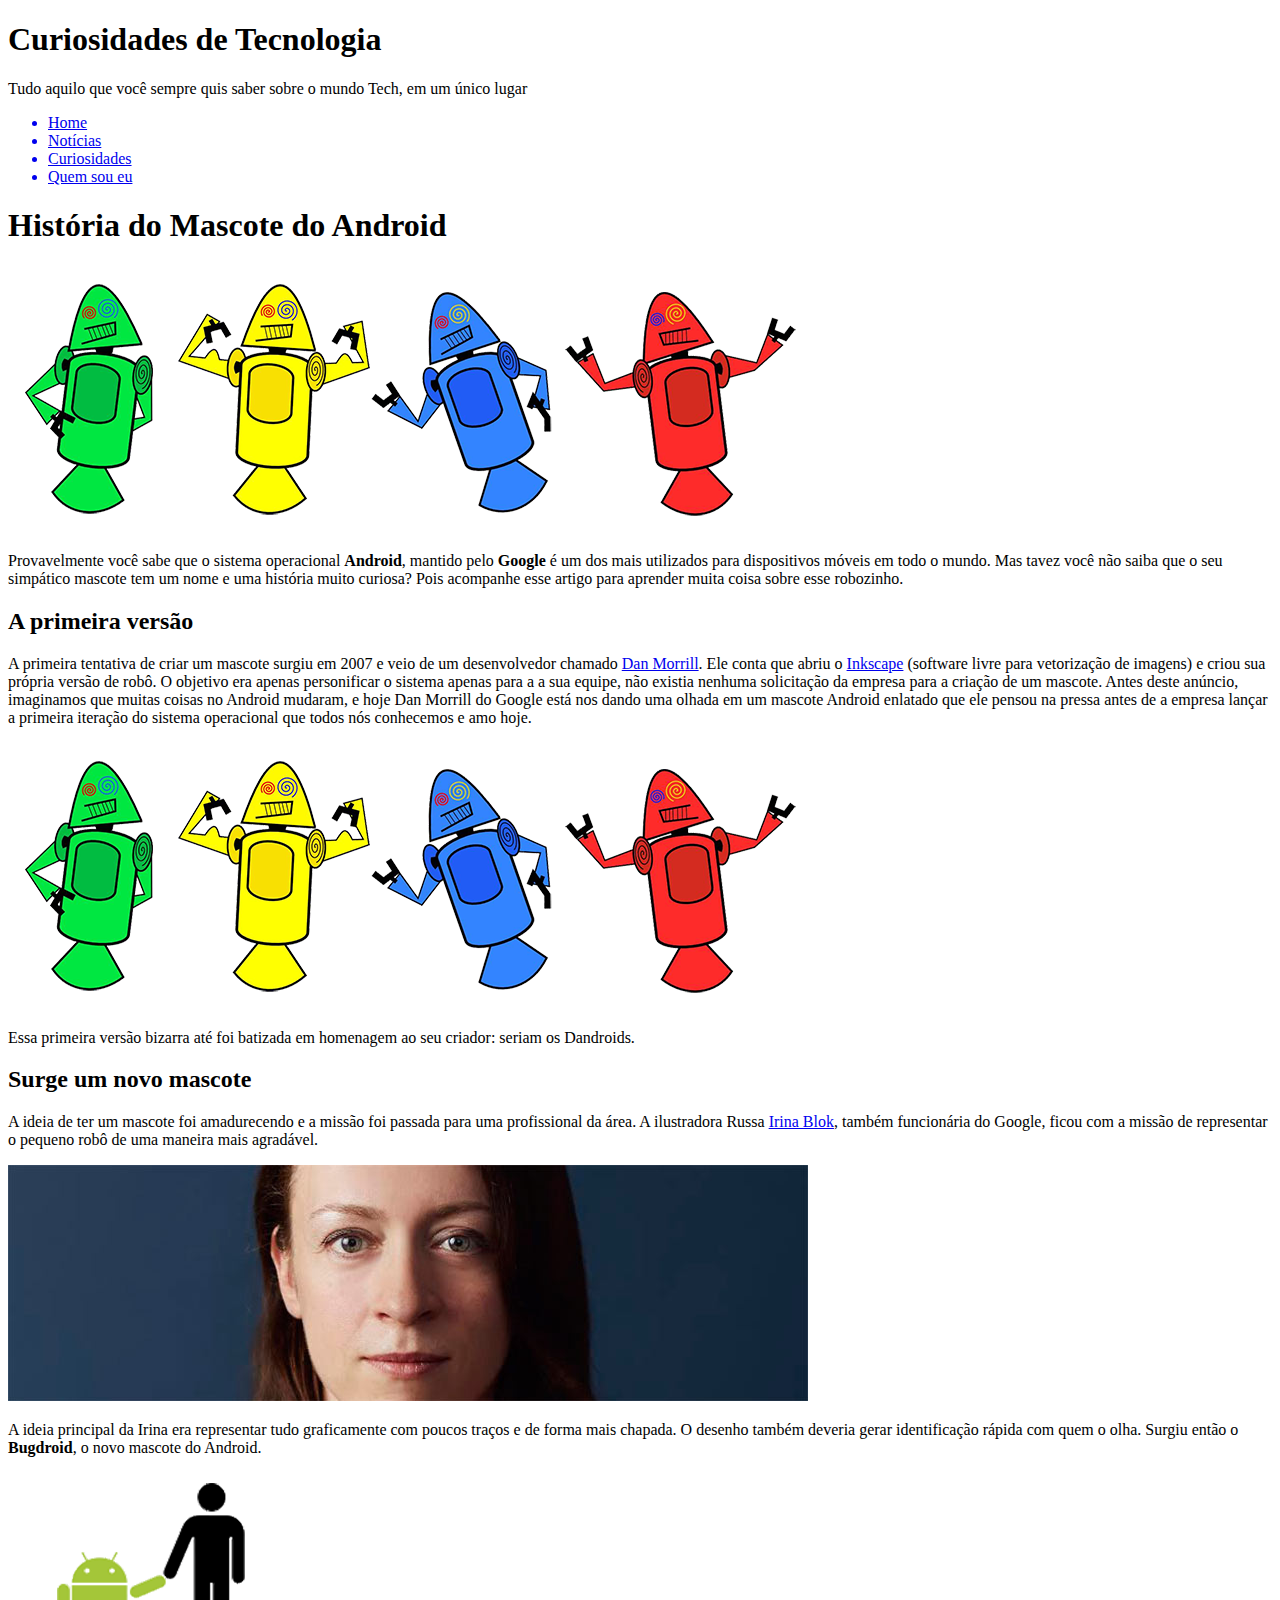
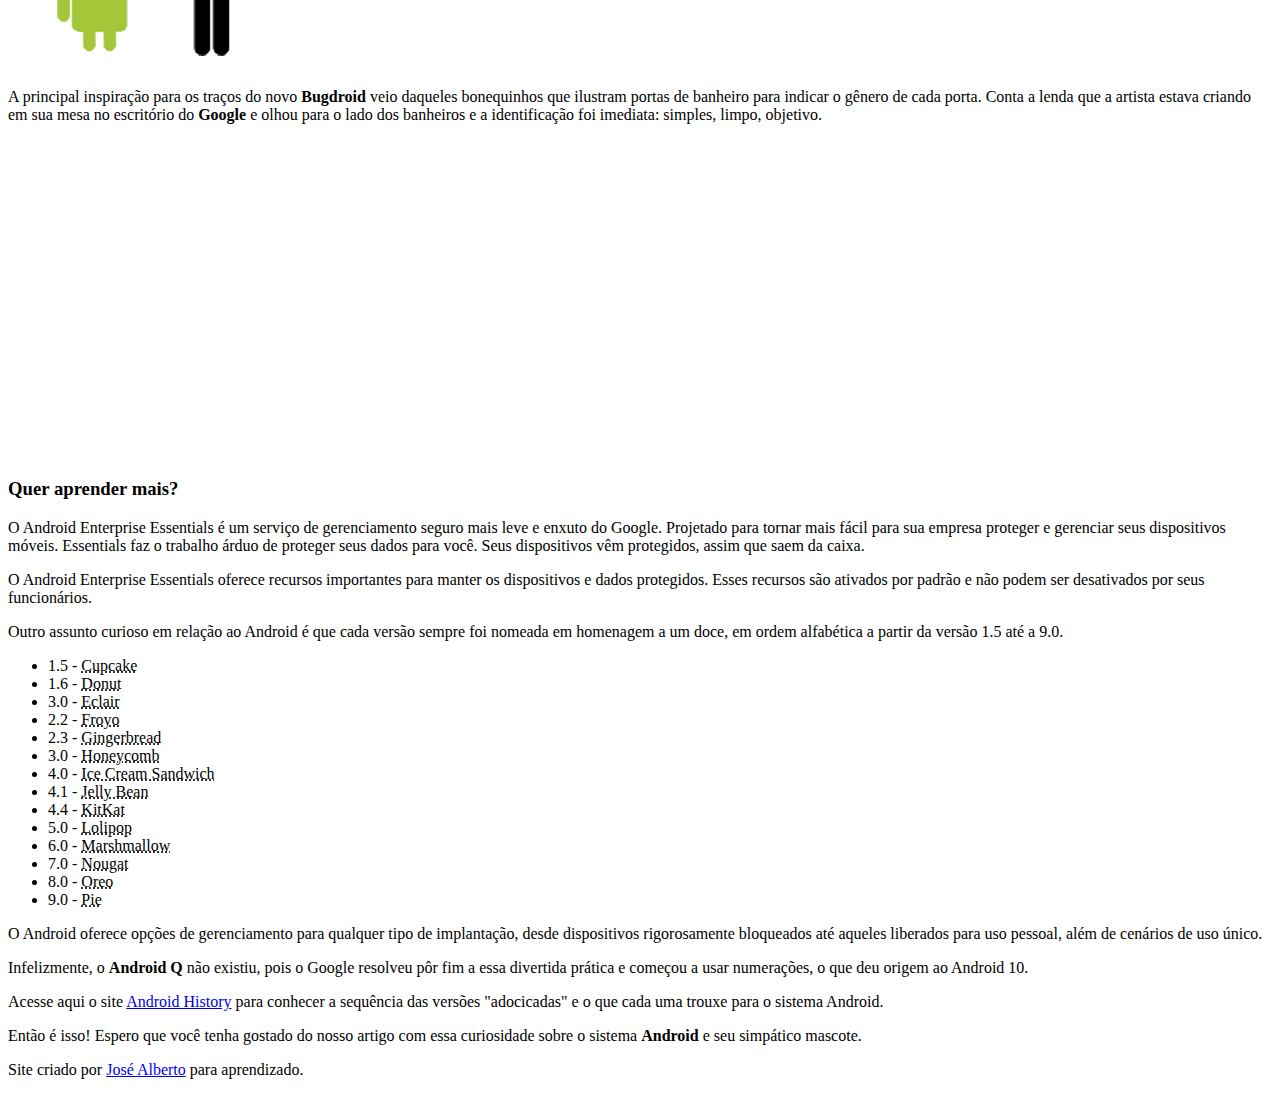
==== index.html @ 92732ebf "Merge branch 'conteudo' into main" ====
<!DOCTYPE html>
<html lang="pt-br">
<head>
    <meta charset="UTF-8">
    <meta http-equiv="X-UA-Compatible" content="IE=edge">
    <meta name="viewport" content="width=device-width, initial-scale=1.0">
    <link rel="shortcut icon" href="imagens/favicon.ico" type="image/x-icon">
    <link rel="stylesheet" href="Stylesheets/style.css">
    <title>Como surgiu o mascote do android?</title>
</head>
<body>
    <header>
        <h1>Curiosidades de Tecnologia</h1>
        <p>Tudo aquilo que você sempre quis saber sobre o mundo Tech, em um único lugar</p>
    </header>
    <nav>
        <ul class="nav-menu">
            <a href="#"><li>Home</li></a>
            <a href="#"><li>Notícias</li></a>
            <a href="#"><li>Curiosidades</li></a>
            <a href="#"><li>Quem sou eu</li></a>
        </ul>
    </nav>
    <main>
        <article>
            <section id="introducao">   
                <h1>História do Mascote do Android</h1>
                
                <picture>
                    <source media="(max-width: 670px)" srcset="imagens/dan-droids-pq.png" type="image/png">
                    <img src="imagens/dan-droids.png" alt="Primeiro mascote do Android">
                </picture>

                <p>Provavelmente você sabe que o sistema operacional <strong>Android</strong>, mantido pelo <strong>Google</strong> é um dos mais utilizados para dispositivos móveis em todo o mundo. Mas tavez você não saiba que o seu simpático mascote tem um nome e uma história muito curiosa? Pois acompanhe esse artigo para aprender muita coisa sobre esse robozinho.</p>
            </section>
            <section id="conteudo">
                </a>
                <h2>A primeira versão</h2>
                <p>A primeira tentativa de criar um mascote surgiu em 2007 e veio de um desenvolvedor chamado <a href="https://androidcommunity.com/dan-morrill-shows-us-the-android-mascot-that-almost-was-20130103/" target="_blank" rel="noopener noreferrer" class="externo">Dan Morrill</a>. Ele conta que abriu o <a href="https://inkscape.org/pt-br/" target="_blank" rel="noopener noreferrer" class="externo">Inkscape</a> (software livre para vetorização de imagens) e criou sua própria versão de robô. O objetivo era apenas personificar o sistema apenas para a a sua equipe, não existia nenhuma solicitação da empresa para a criação de um mascote. Antes deste anúncio, imaginamos que muitas coisas no Android mudaram, e hoje Dan Morrill do Google está nos dando uma olhada em um mascote Android enlatado que ele pensou na pressa antes de a empresa lançar a primeira iteração do sistema operacional que todos nós conhecemos e amo hoje.</p>
                
                <picture>
                    <source media="(max-width: 670px)" srcset="imagens/dan-droids-pq.png" type="image/png">
                    <img src="imagens/dan-droids.png" alt="Primeiro mascote do Android">
                </picture>
                <p>Essa primeira versão bizarra até foi batizada em homenagem ao seu criador: seriam os Dandroids.</p>
            </section>
            <section id="depoimento">
                <h2>Surge um novo mascote</h2>
                <p>A ideia de ter um mascote foi amadurecendo e a missão foi passada para uma profissional da área. A ilustradora Russa <a href="https://www.irinablok.com/android" target="_blank" rel="noopener noreferrer" class="externo">Irina Blok</a>, também funcionária do Google, ficou com a missão de representar o pequeno robô de uma maneira mais agradável.</p>
                
                <picture>
                    <source media="(max-width: 670px)" srcset="imagens/irina-blok-pq.jpg" type="image/jpg">
                    <img src="imagens/irina-blok.jpg" alt="Irina Blok, criadora do BugDroid">
                </picture>
                
                <p>A ideia principal da Irina era representar tudo graficamente com poucos traços e de forma mais chapada. O desenho também deveria gerar identificação rápida com quem o olha. Surgiu então o <strong>Bugdroid</strong>, o novo mascote do Android.</p>

                <img src="imagens/bugdroid.png" alt="Bugdroid">

                <p>A principal inspiração para os traços do novo <strong>Bugdroid</strong> veio daqueles bonequinhos que ilustram portas de banheiro para indicar o gênero de cada porta. Conta a lenda que a artista estava criando em sua mesa no escritório do <strong>Google</strong> e olhou para o lado dos banheiros e a identificação foi imediata: simples, limpo, objetivo.</p>
            </section>  
            <section class="video">
                <div>
                    <p><iframe width="560" height="315" src="https://www.youtube.com/embed/l2UDgpLz20M" title="YouTube video player" frameborder="0" allow="accelerometer; autoplay; clipboard-write; encrypted-media; gyroscope; picture-in-picture" allowfullscreen>
                    </iframe></p>
                </div>
            </section>
            <section id="adicional">
                <aside>
                    <h3>Quer aprender mais?</h3>
                    <p>O Android Enterprise Essentials é um serviço de gerenciamento seguro mais leve e enxuto do Google. Projetado para tornar mais fácil para sua empresa proteger e gerenciar seus dispositivos móveis. Essentials faz o trabalho árduo de proteger seus dados para você. Seus dispositivos vêm protegidos, assim que saem da caixa.</p>
                    <p>O Android Enterprise Essentials oferece recursos importantes para manter os dispositivos e dados protegidos. Esses recursos são ativados por padrão e não podem ser desativados por seus funcionários.</p>
                    <p>Outro assunto curioso em relação ao Android é que cada versão sempre foi nomeada em homenagem a um doce, em ordem alfabética a partir da versão 1.5 até a 9.0.</p>
                    <ul>
                        <li>1.5 - <abbr title="Bolo de Copo">Cupcake</abbr></li>
                        <li>1.6 - <abbr title="Rosquinha">Donut</abbr></li>
                        <li>3.0 - <abbr title="Bomba">Eclair</abbr></li>
                        <li>2.2 - <abbr title="Iogurte Congelado">Froyo</abbr></li>
                        <li>2.3 - <abbr title="Biscoito de Gengibre">Gingerbread</abbr></li>
                        <li>3.0 - <abbr title="Favo de Mel">Honeycomb</abbr></li>
                        <li>4.0 - <abbr title="Sanduíche de Sorvete">Ice Cream Sandwich</abbr></li>
                        <li>4.1 - <abbr title="Jujuba">Jelly Bean</abbr></li>
                        <li>4.4 - <abbr title="KitKat">KitKat</abbr></li>
                        <li>5.0 - <abbr title="Pirulito">Lolipop</abbr></li>
                        <li>6.0 - <abbr title="Marshmallow">Marshmallow</abbr></li>
                        <li>7.0 - <abbr title="Torrone">Nougat</abbr></li>
                        <li>8.0 - <abbr title="Oreo">Oreo</abbr></li>
                        <li>9.0 - <abbr title="Torta">Pie</abbr></li>
                    </ul>
                    <p>O Android oferece opções de gerenciamento para qualquer tipo de implantação, desde dispositivos rigorosamente bloqueados até aqueles liberados para uso pessoal, além de cenários de uso único.</p>
                    <p>Infelizmente, o <strong>Android Q</strong> não existiu, pois o Google resolveu pôr fim a essa divertida prática e começou a usar numerações, o que deu origem ao Android 10.</p>
                    <p>Acesse aqui o site <a href="https://www.android.com/intl/en_uk/history/#/donut" target="_blank" rel="noopener noreferrer" class="externo">Android History</a> para conhecer a sequência das versões "adocicadas" e o que cada uma trouxe para o sistema Android.</p>
            </aside>
                <p>Então é isso! Espero que você tenha gostado do nosso artigo com essa curiosidade sobre o sistema <strong>Android</strong> e seu simpático mascote.</p>
            </section>
            
            <footer>
                <p>Site criado por <a href="http://github.com/JoseAlbertoRodrigues" target="_blank" rel="noopener noreferrer">José Alberto</a> para aprendizado.</p>
            </footer>
        </article>
    </main>
</body>
</html>
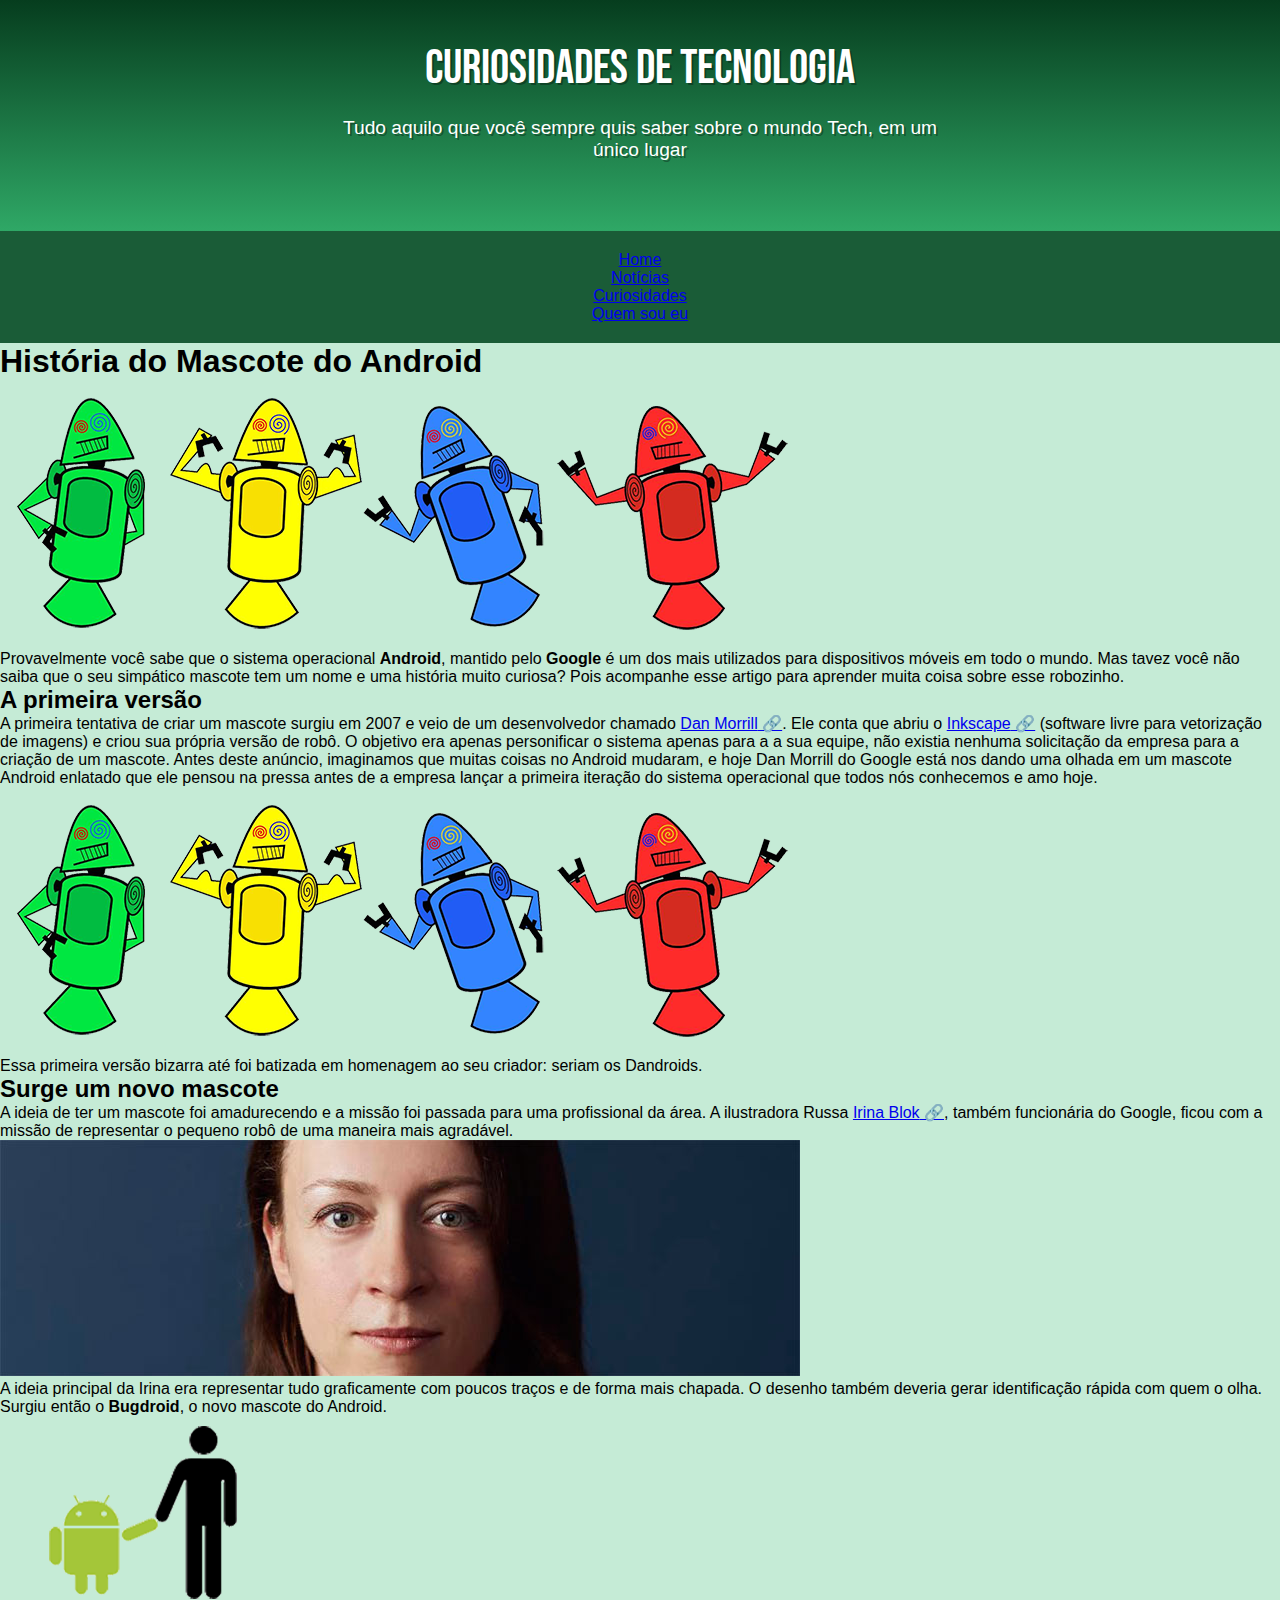
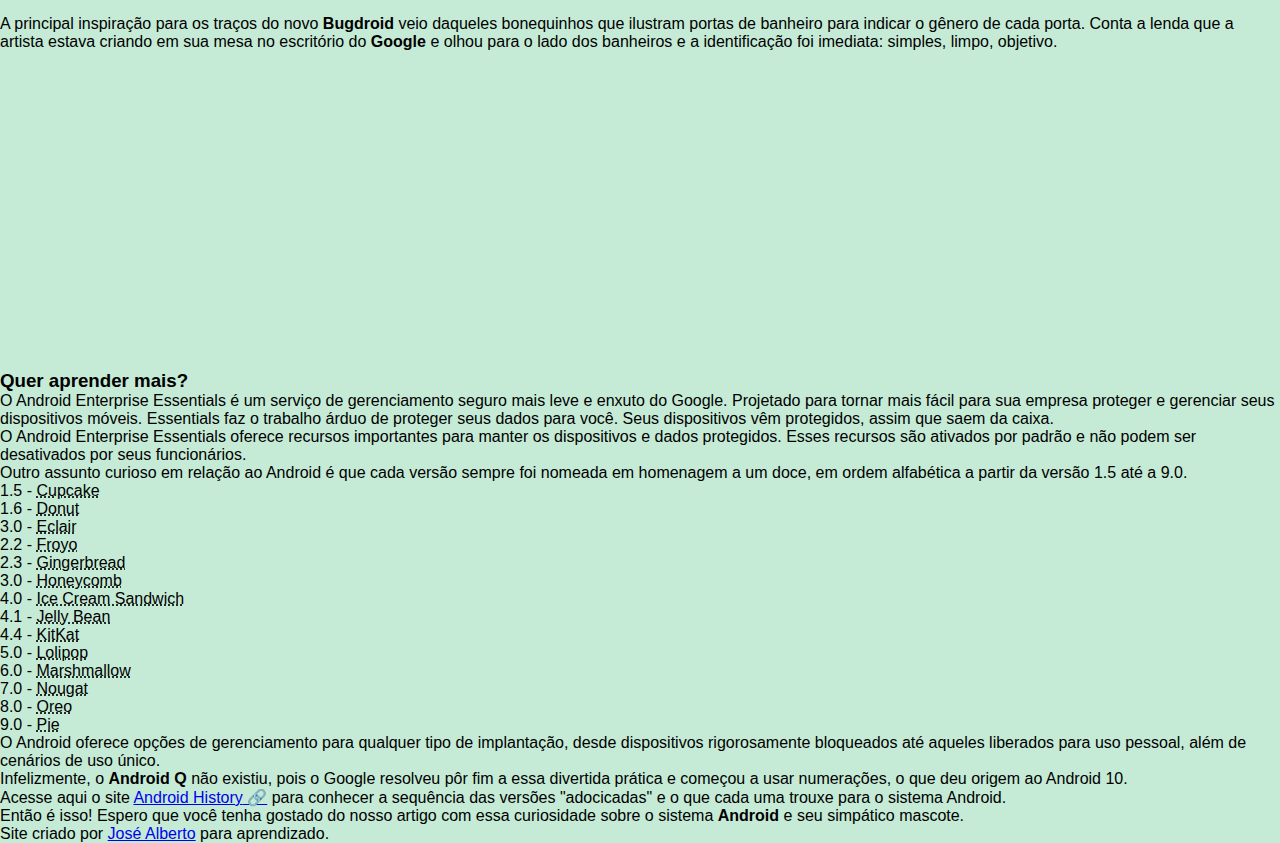
==== commit 65b9fc55: "Update index.html" ====
--- a/index.html
+++ b/index.html
@@ -5,7 +5,7 @@
     <meta http-equiv="X-UA-Compatible" content="IE=edge">
     <meta name="viewport" content="width=device-width, initial-scale=1.0">
     <link rel="shortcut icon" href="imagens/favicon.ico" type="image/x-icon">
-    <link rel="stylesheet" href="Stylesheets/style.css">
+    <link rel="stylesheet" href="StyleSheets/style.css">
     <title>Como surgiu o mascote do android?</title>
 </head>
 <body>
--- a/StyleSheets/style.css
+++ b/StyleSheets/style.css
@@ -0,0 +1,96 @@
+@charset "UTF-8";
+
+@import url('https://fonts.googleapis.com/css2?family=Bebas+Neue&display=swap');
+
+@font-face {
+    font-family: 'Android';
+    src: url('../fontes/idroid.otf') format('opentype');
+    font-weight: normal;
+}
+
+:root {
+    --cor0: #c5ebd6;
+    --cor1: #83e1ad;
+    --cor2: #3ddc84;
+    --cor3: #2fa866;
+    --cor4: #1a5c37;
+    --cor5: #063d1e;
+
+    --fonte-padrao: Arial, Verdana, helvetica, sans-serif;
+    --fonte-destaque: 'Bebas Neue', cursive;
+    --fonte-android: 'Android', cursive;
+}
+
+* {
+    margin: 0;
+    padding: 0;
+}
+
+body {
+    font-family: var(--fonte-padrao);
+    background-color: var(--cor0);
+}
+
+a.externo::after {
+    content: '\00A0\1F517';
+}
+
+header {
+    min-height: 150px;
+    padding: 40px;
+    text-align: center;
+    background-image: linear-gradient(to bottom, var(--cor5), var(--cor3));
+}
+
+header > h1 {
+    margin-bottom: 20px;
+    font-family: var(--fonte-destaque);
+    font-size: 3em;
+    font-weight: normal;
+    color: white;
+    text-shadow: 2px 2px 0 rgba(0, 0, 0, 0.315);
+}
+
+header > p {
+    max-width: 600px;
+    margin: auto;
+    margin-bottom: 30px;
+    padding-right: 10px;
+    padding-left: 10px;
+    font-family: var(--fonte-padrao);
+    font-size: 1.2em;
+    color: white;
+    text-shadow: 2px 2px 0 rgba(0, 0, 0, 0.315);
+}
+
+nav {
+    padding: 20px;
+    margin-bottom: 0;
+    text-align: center;
+    background-color: var(--cor4);
+}
+
+nav > ul.nav-menu {
+    list-style-type: none;
+}
+
+nav > ul.nav-menu > li {
+    display: inline-block;
+    padding: 10px;
+    /* background-color: black; */
+}
+
+nav > ul.nav-menu > li > a {
+    padding: 10px;
+    font-weight: bold;
+    font-size: 1.1em;
+    text-decoration: none;
+    color: var(--cor1);
+}
+
+nav > ul.nav-menu > li > a:hover {
+    text-decoration: underline;
+    color: var(--cor5);
+    background-color: var(--cor3);
+    border-radius: 0 30px;
+}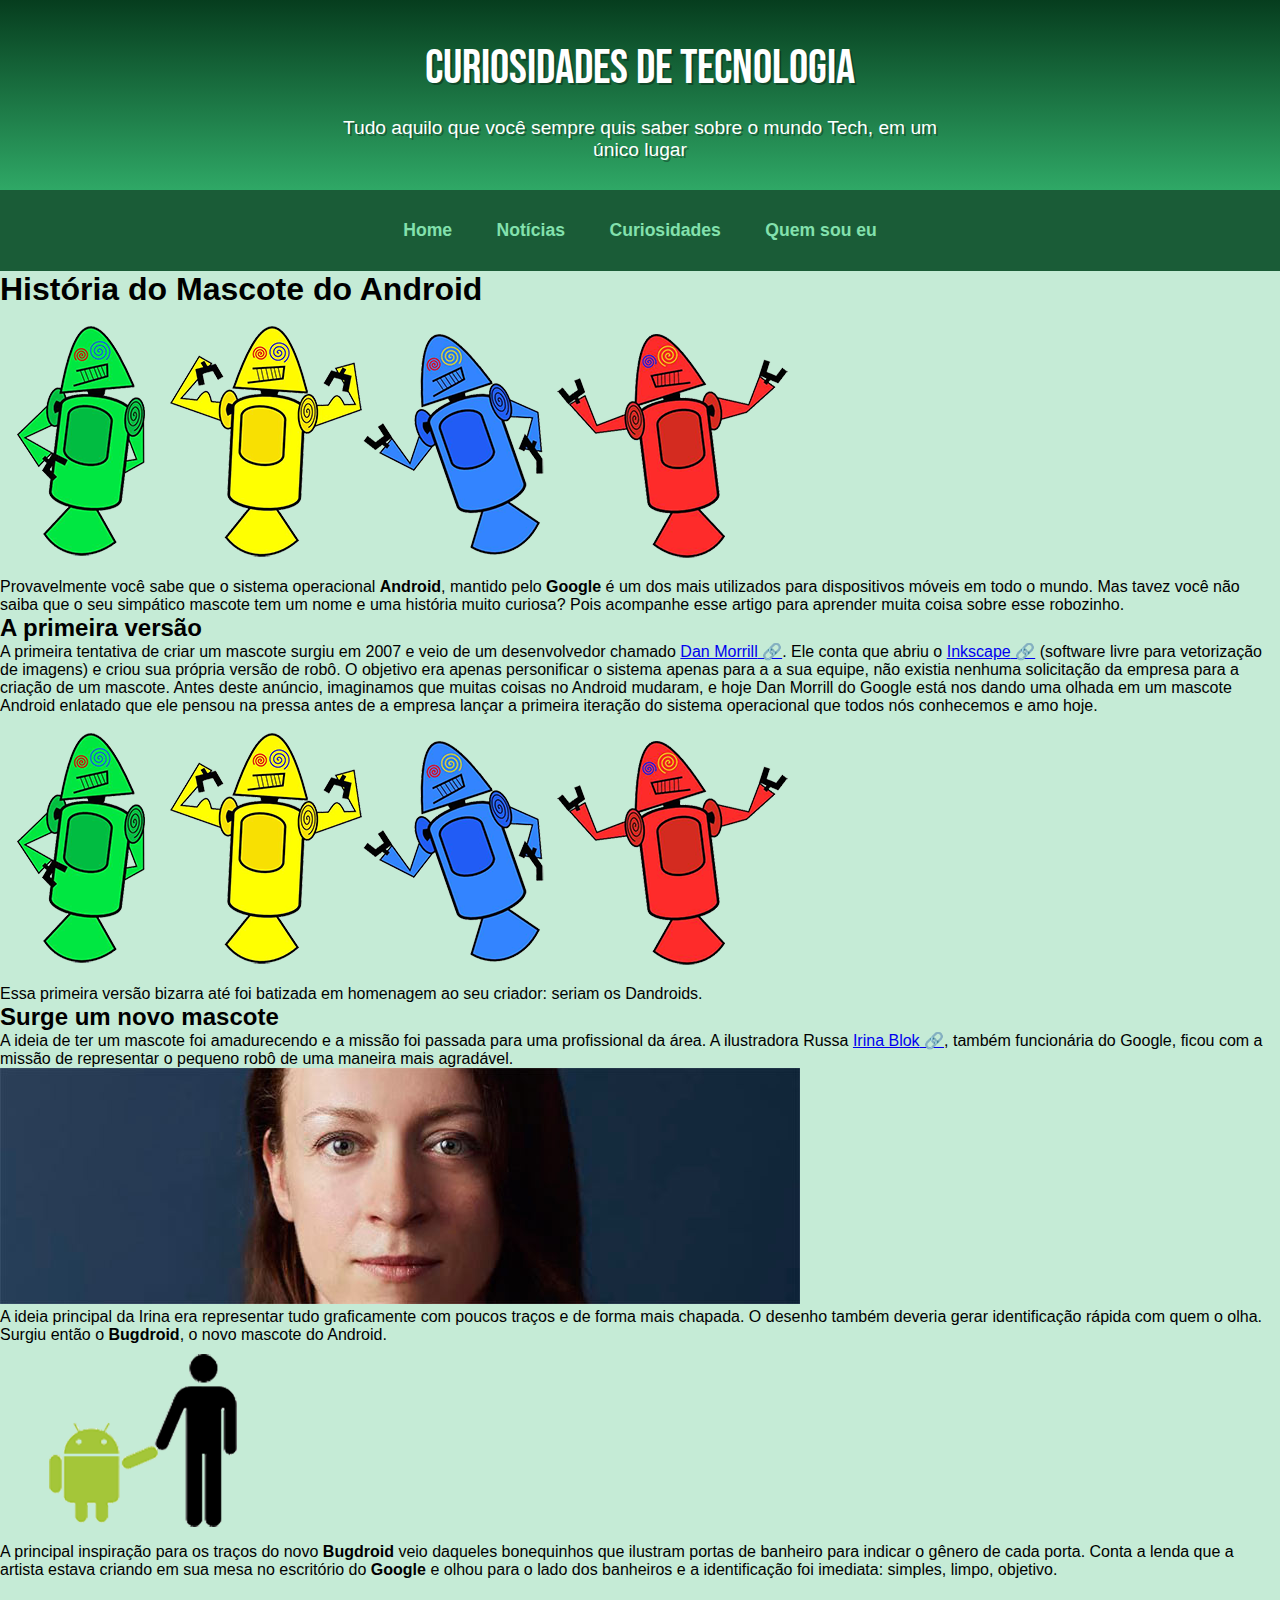
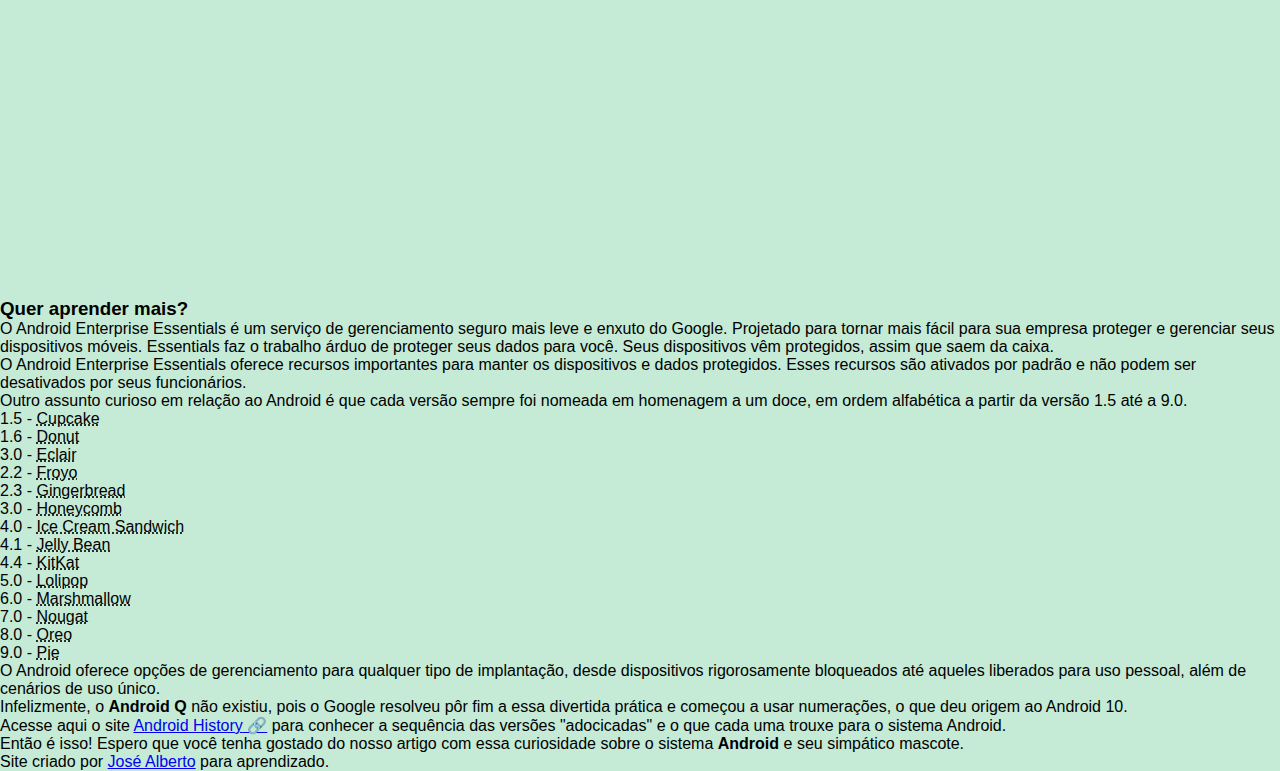
==== commit 02f6d7c5: "Update index.html" ====
--- a/index.html
+++ b/index.html
@@ -15,10 +15,10 @@
     </header>
     <nav>
         <ul class="nav-menu">
-            <a href="#"><li>Home</li></a>
-            <a href="#"><li>Notícias</li></a>
-            <a href="#"><li>Curiosidades</li></a>
-            <a href="#"><li>Quem sou eu</li></a>
+            <li><a href="#">Home</a></li>
+            <li><a href="#">Notícias</a></li>
+            <li><a href="#">Curiosidades</a></li>
+            <li><a href="#">Quem sou eu</a></li>
         </ul>
     </nav>
     <main>
--- a/StyleSheets/style.css
+++ b/StyleSheets/style.css
@@ -37,7 +37,7 @@
 
 header {
     min-height: 150px;
-    padding: 40px;
+    padding-top: 40px;
     text-align: center;
     background-image: linear-gradient(to bottom, var(--cor5), var(--cor3));
 }
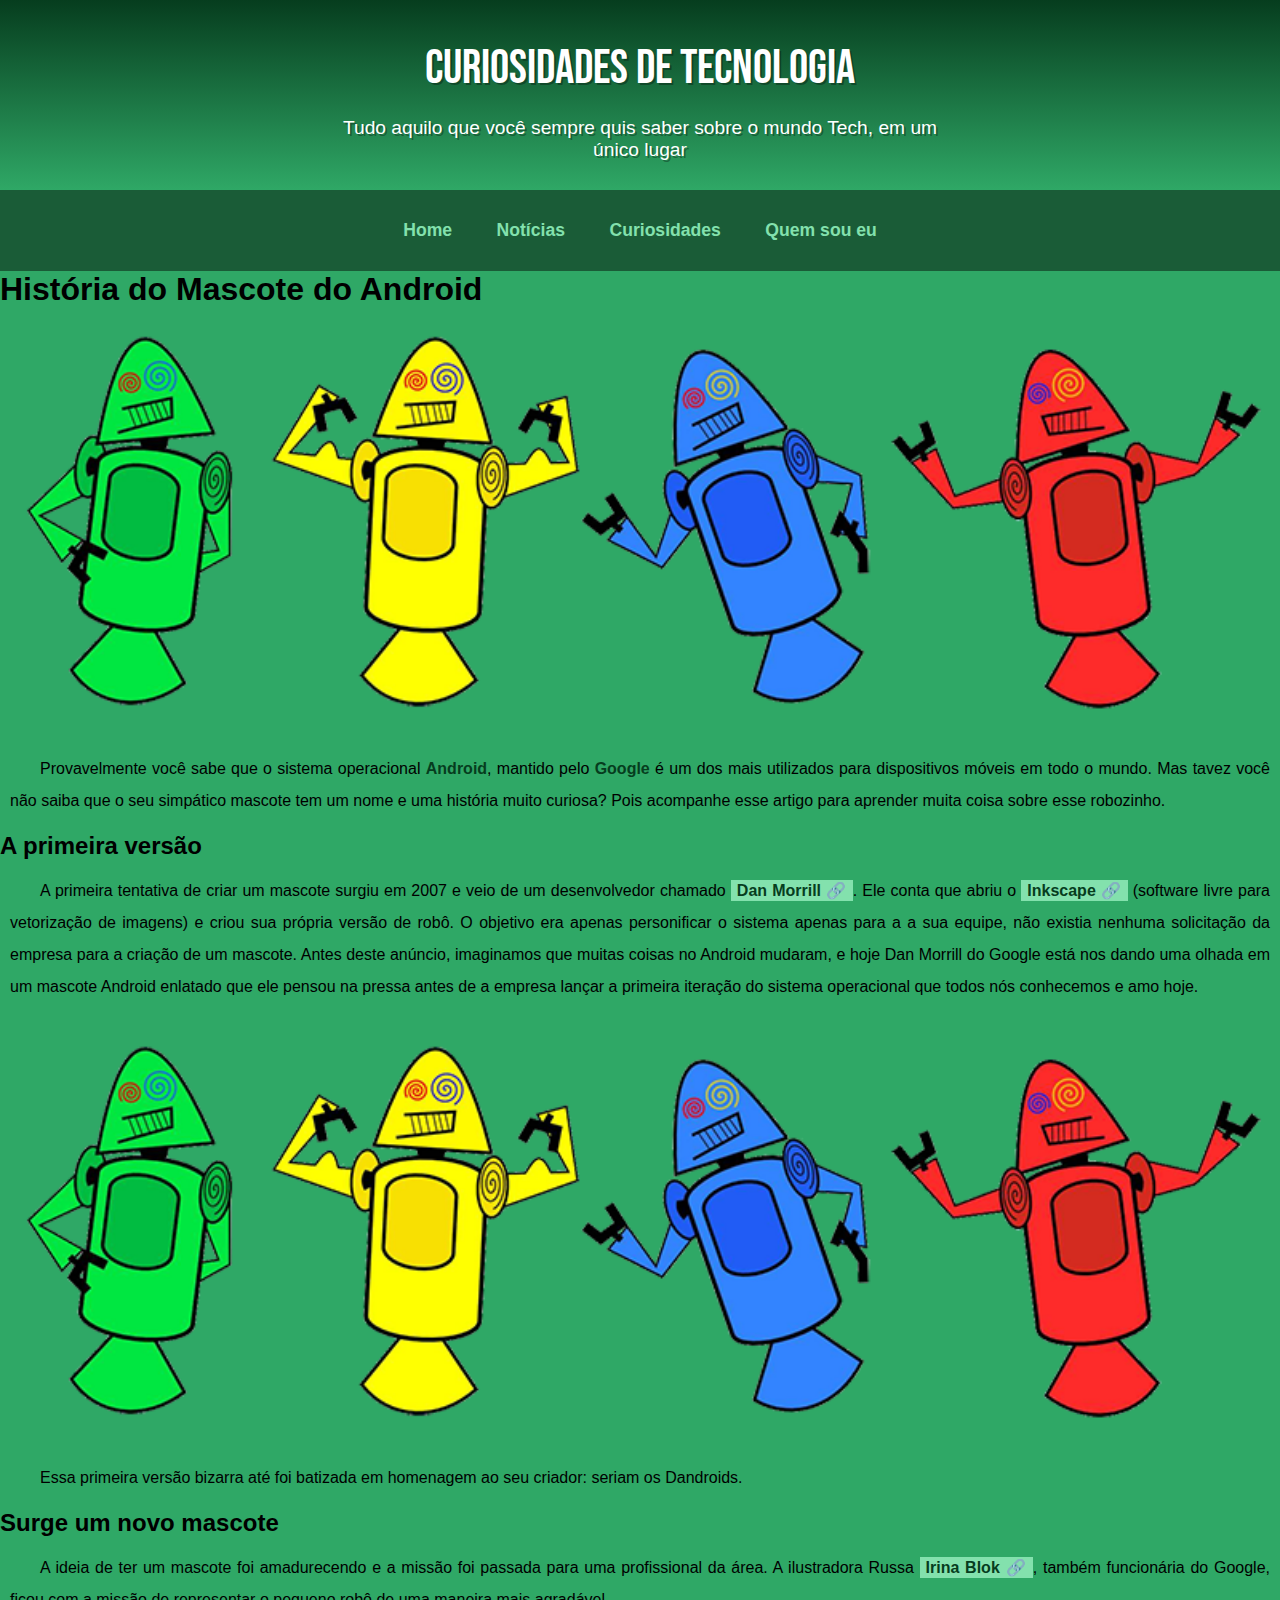
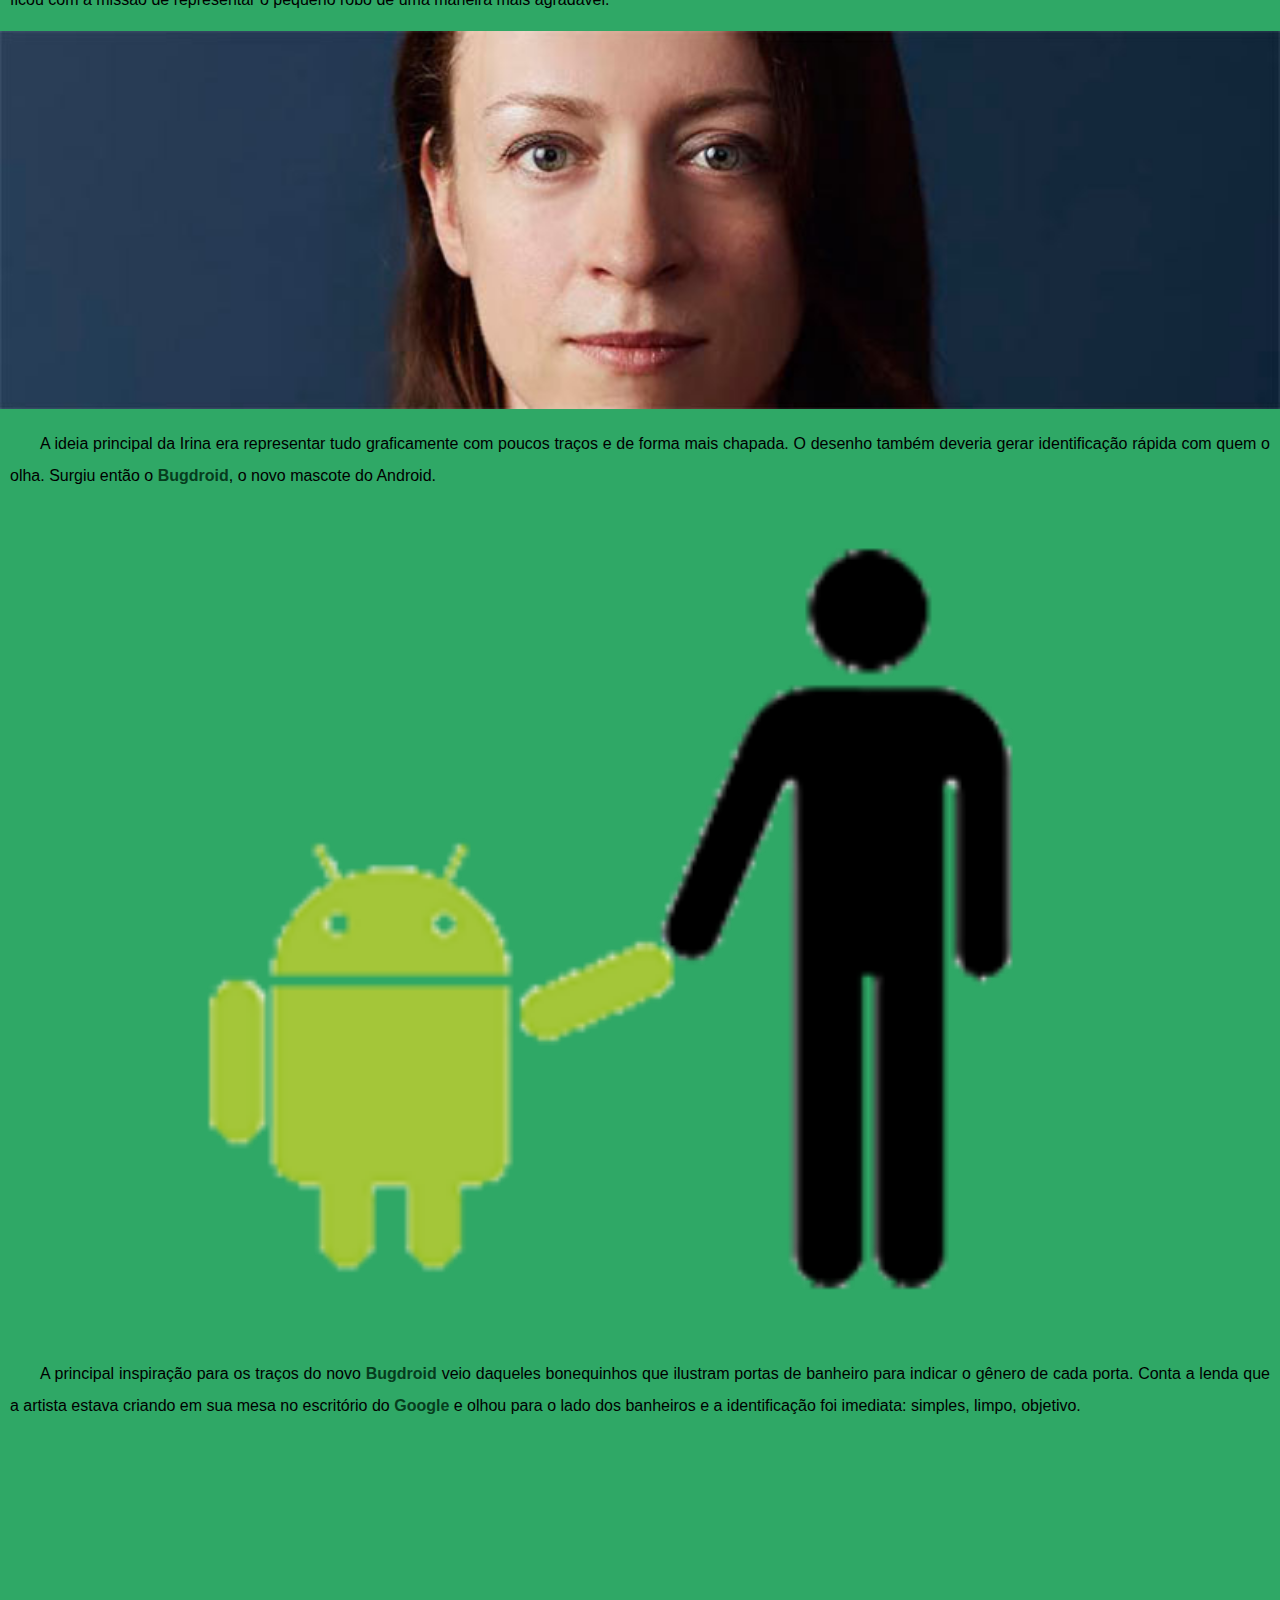
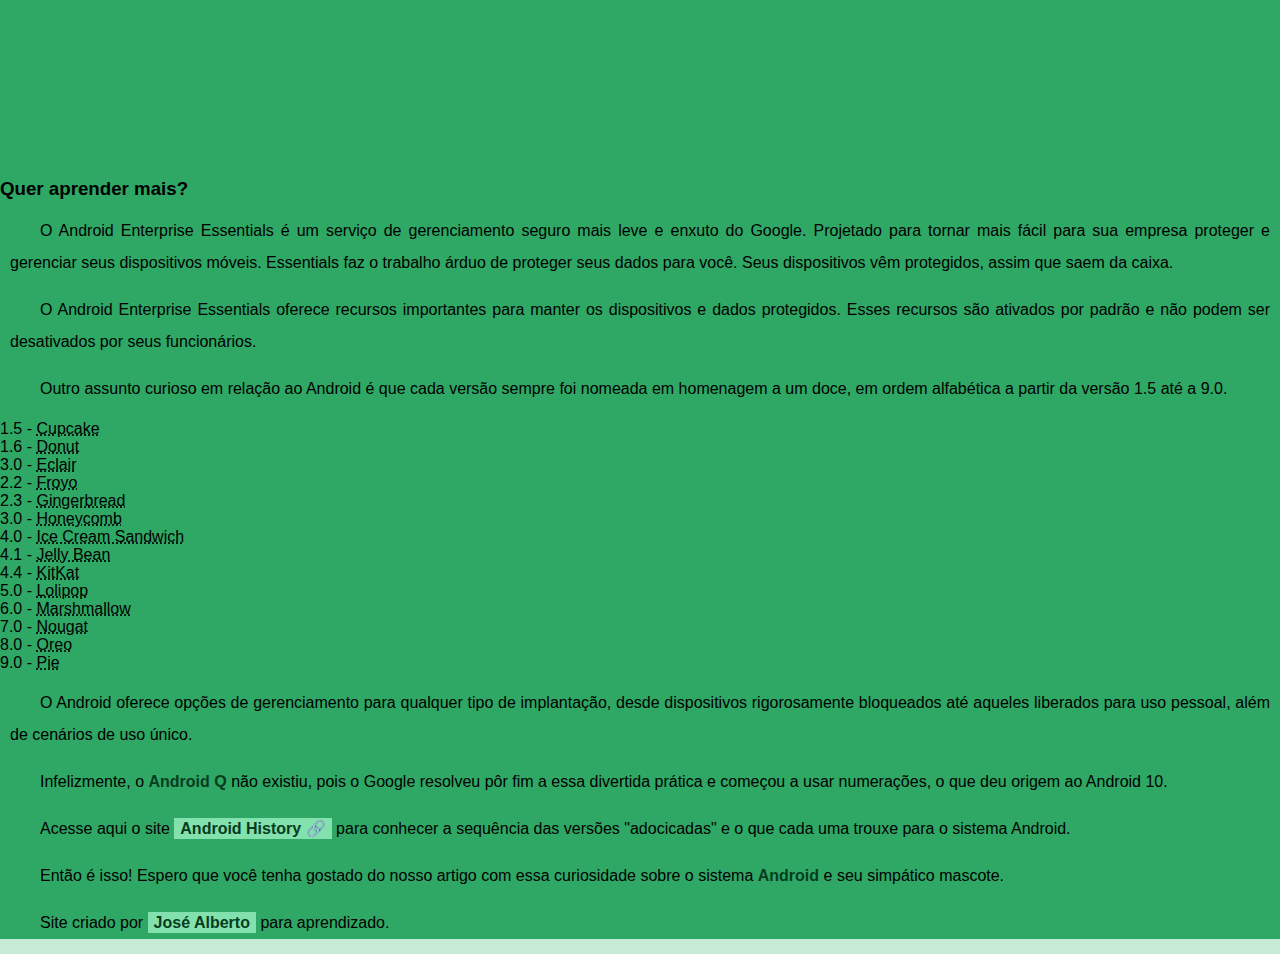
==== commit 6797b9bc: "Update index.html" ====
--- a/index.html
+++ b/index.html
@@ -55,7 +55,7 @@
                 
                 <p>A ideia principal da Irina era representar tudo graficamente com poucos traços e de forma mais chapada. O desenho também deveria gerar identificação rápida com quem o olha. Surgiu então o <strong>Bugdroid</strong>, o novo mascote do Android.</p>
 
-                <img src="imagens/bugdroid.png" alt="Bugdroid">
+                <img src="imagens/bugdroid.png" class="pequena" alt="Bugdroid">
 
                 <p>A principal inspiração para os traços do novo <strong>Bugdroid</strong> veio daqueles bonequinhos que ilustram portas de banheiro para indicar o gênero de cada porta. Conta a lenda que a artista estava criando em sua mesa no escritório do <strong>Google</strong> e olhou para o lado dos banheiros e a identificação foi imediata: simples, limpo, objetivo.</p>
             </section>  
--- a/StyleSheets/style.css
+++ b/StyleSheets/style.css
@@ -93,4 +93,48 @@
     color: var(--cor5);
     background-color: var(--cor3);
     border-radius: 0 30px;
-}+}
+
+main {
+    width: 100%;
+    background-color: var(--cor3);
+}
+
+main p {
+    margin: 15px 10px;
+    font-size: 1em;
+    text-align: justify;
+    text-indent: 30px;
+    line-height: 2em;
+}
+
+main strong {
+    font-weight: bold;
+    color: var(--cor5);
+}
+
+main a {
+    padding: 2px 6px;
+    font-weight: bold;
+    text-decoration: none;
+    color: var(--cor5);
+    background-color: var(--cor1);
+}
+
+main a:hover {
+    text-decoration: underline;
+    color: var(--cor4);
+}
+
+main img {
+    width: 100%;
+}
+
+main img#pequena {
+    display: block;
+    max-width: 350px;
+    margin: auto;
+}
+
+
+
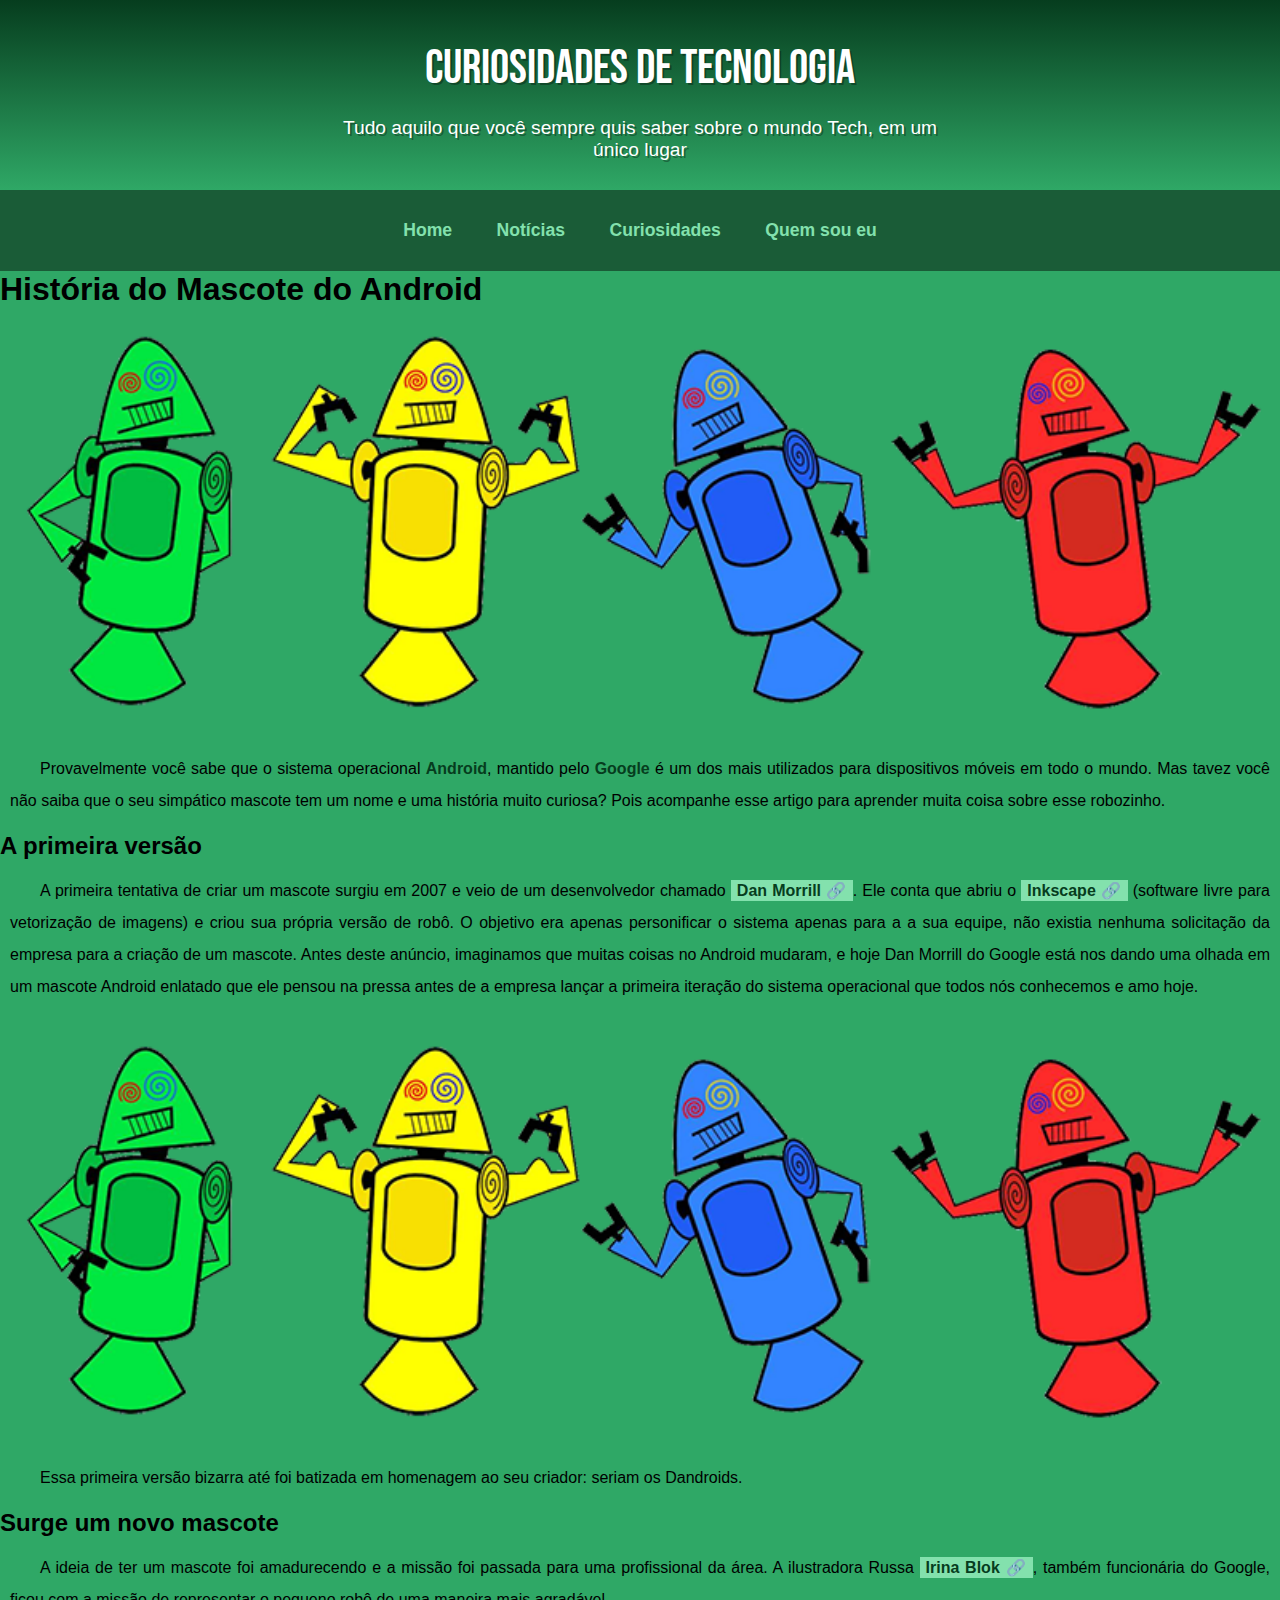
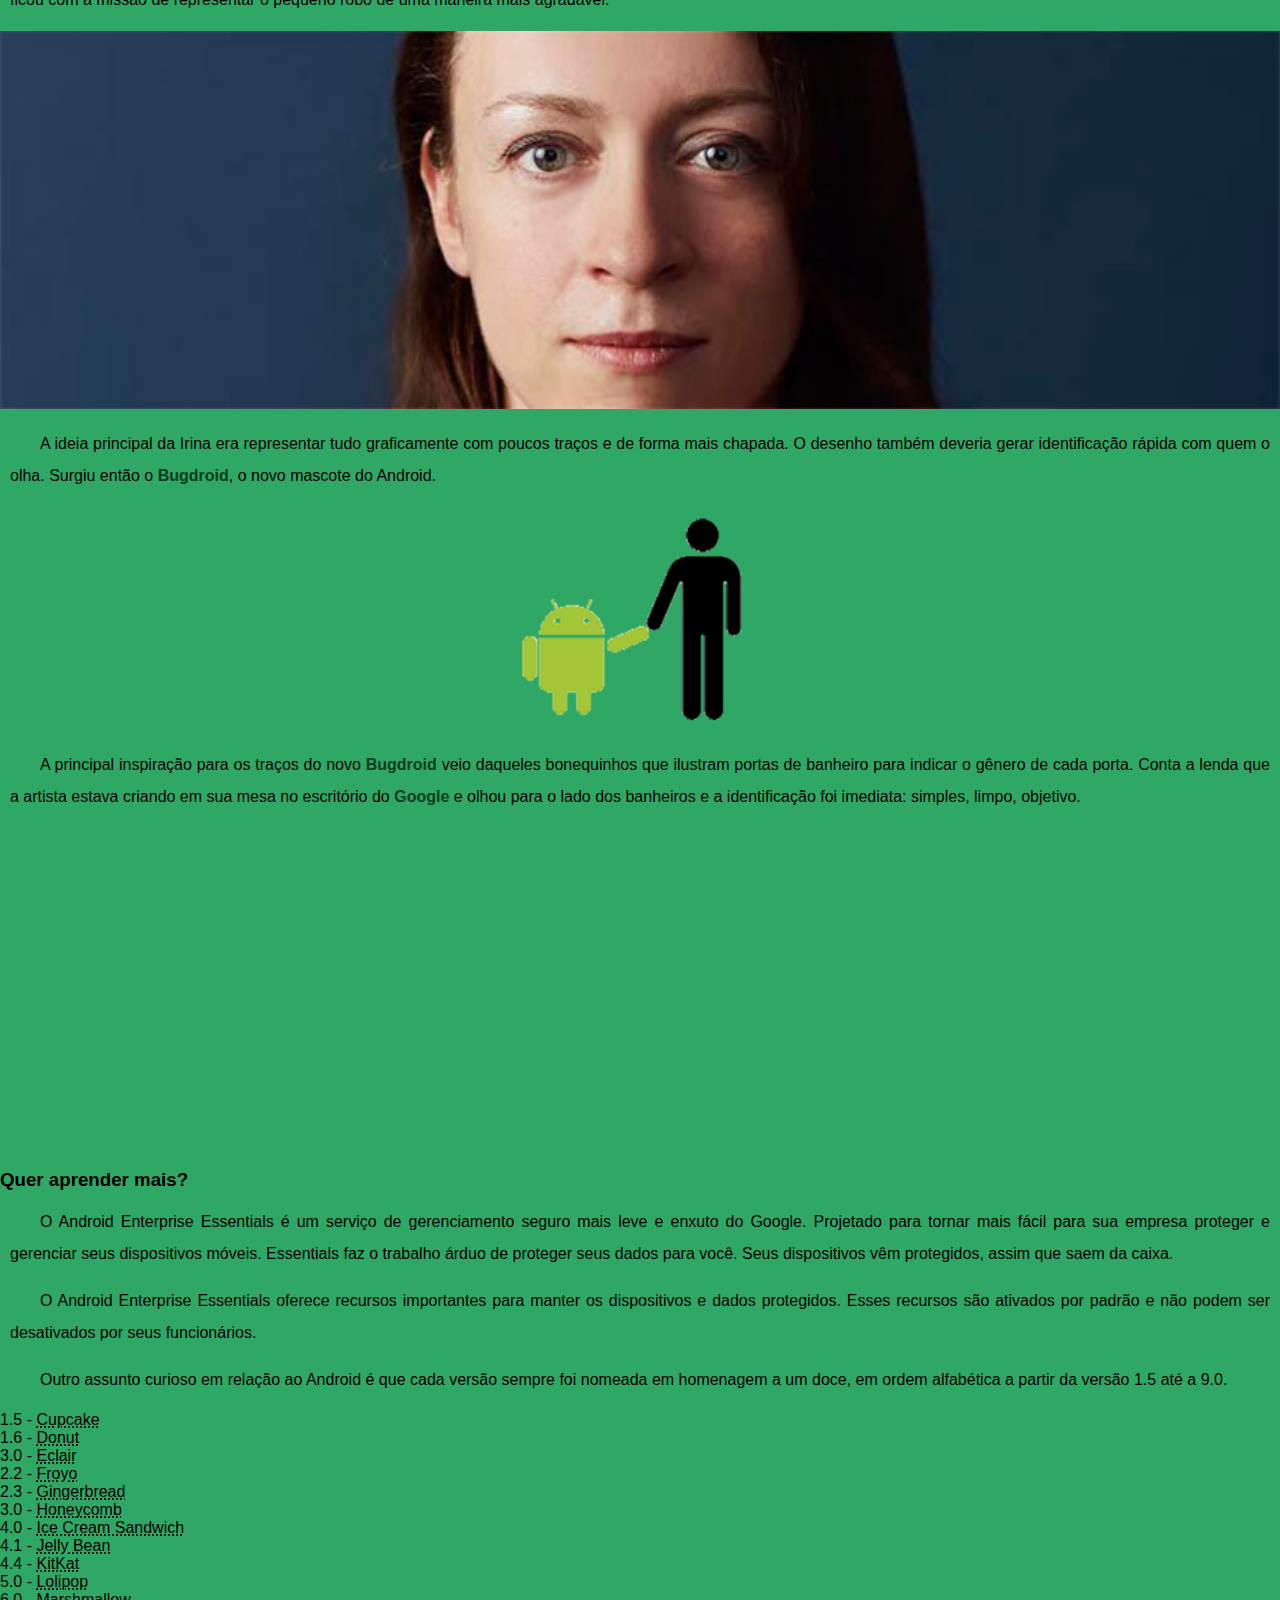
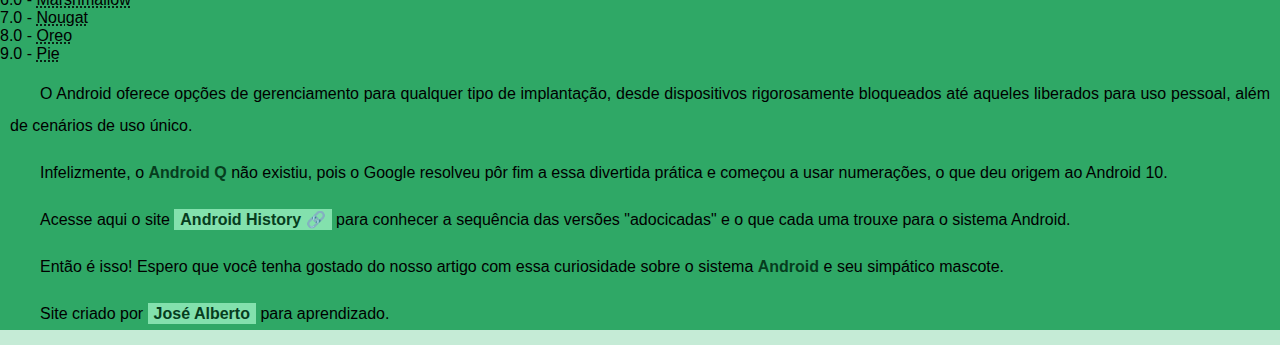
==== commit 0287dec9: "Update index.html" ====
--- a/index.html
+++ b/index.html
@@ -55,7 +55,7 @@
                 
                 <p>A ideia principal da Irina era representar tudo graficamente com poucos traços e de forma mais chapada. O desenho também deveria gerar identificação rápida com quem o olha. Surgiu então o <strong>Bugdroid</strong>, o novo mascote do Android.</p>
 
-                <img src="imagens/bugdroid.png" class="pequena" alt="Bugdroid">
+                <img src="imagens/bugdroid.png" id="pequena" alt="Bugdroid">
 
                 <p>A principal inspiração para os traços do novo <strong>Bugdroid</strong> veio daqueles bonequinhos que ilustram portas de banheiro para indicar o gênero de cada porta. Conta a lenda que a artista estava criando em sua mesa no escritório do <strong>Google</strong> e olhou para o lado dos banheiros e a identificação foi imediata: simples, limpo, objetivo.</p>
             </section>  
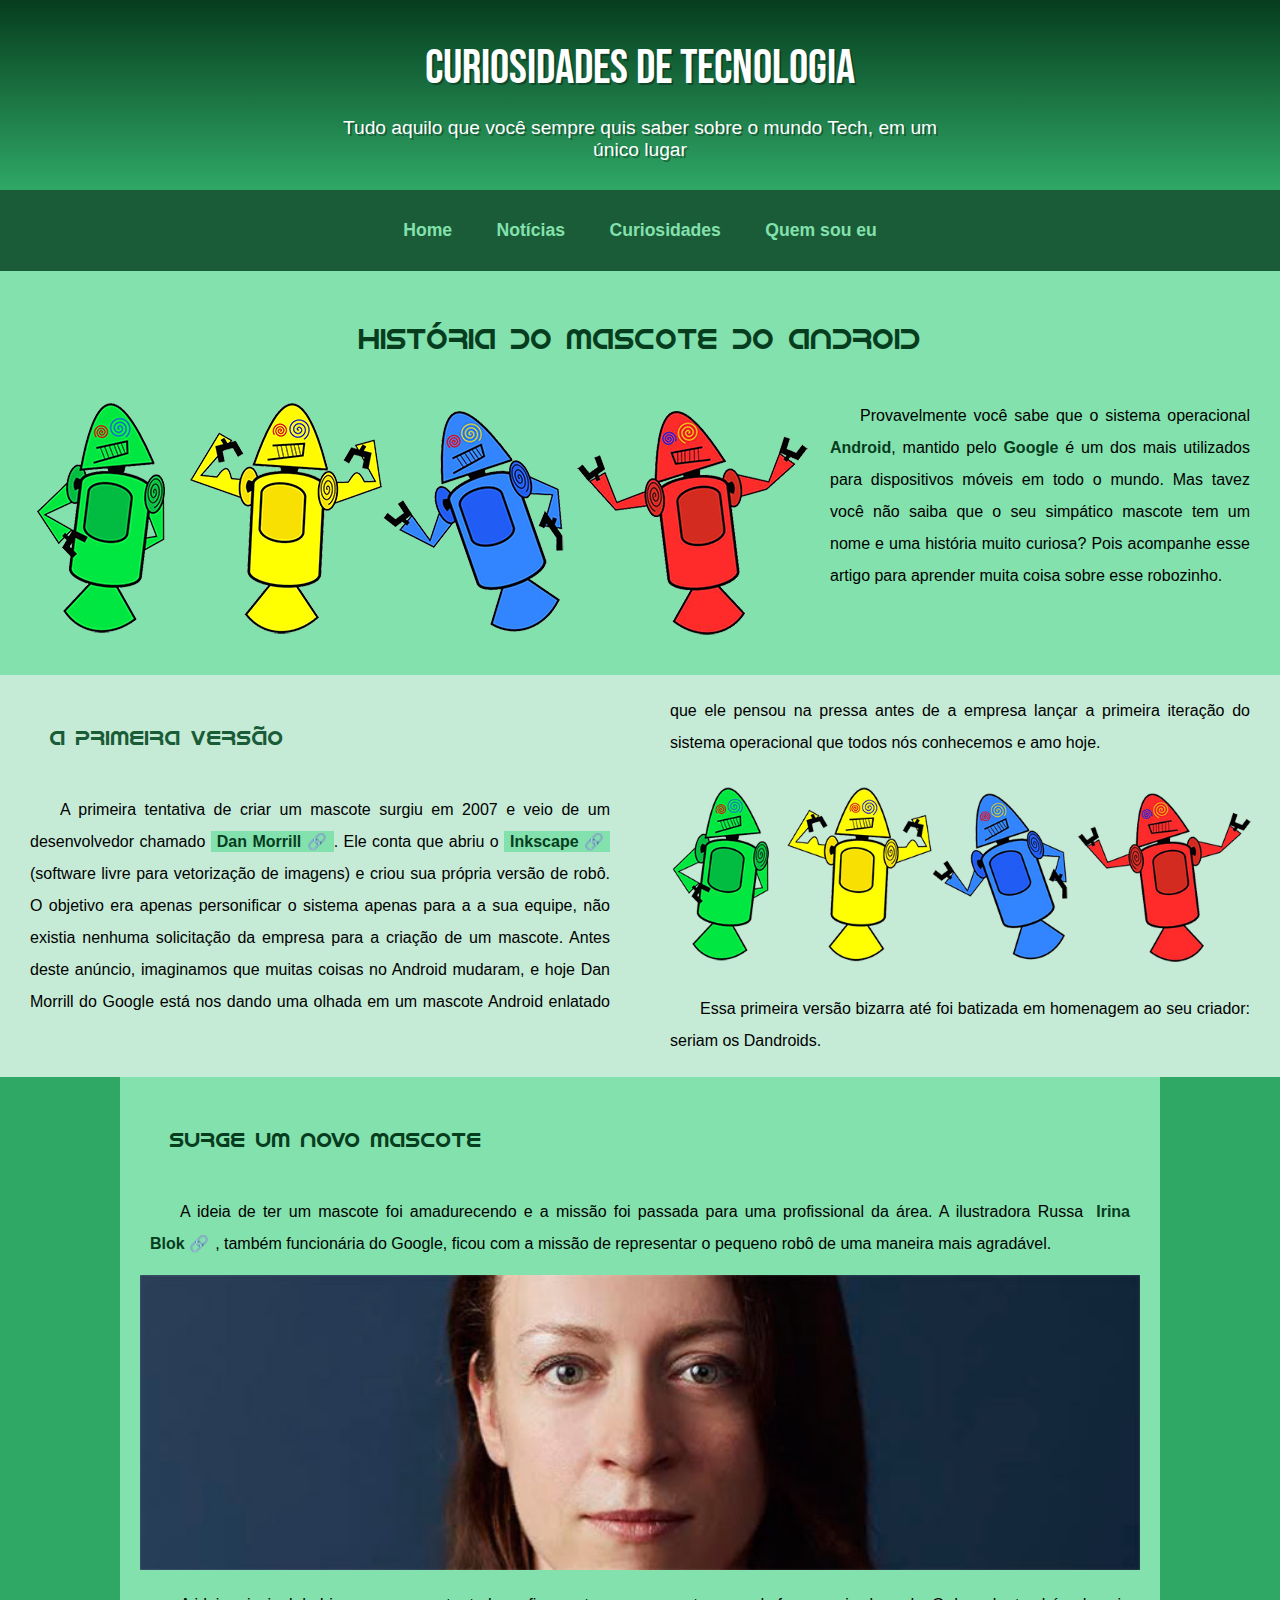
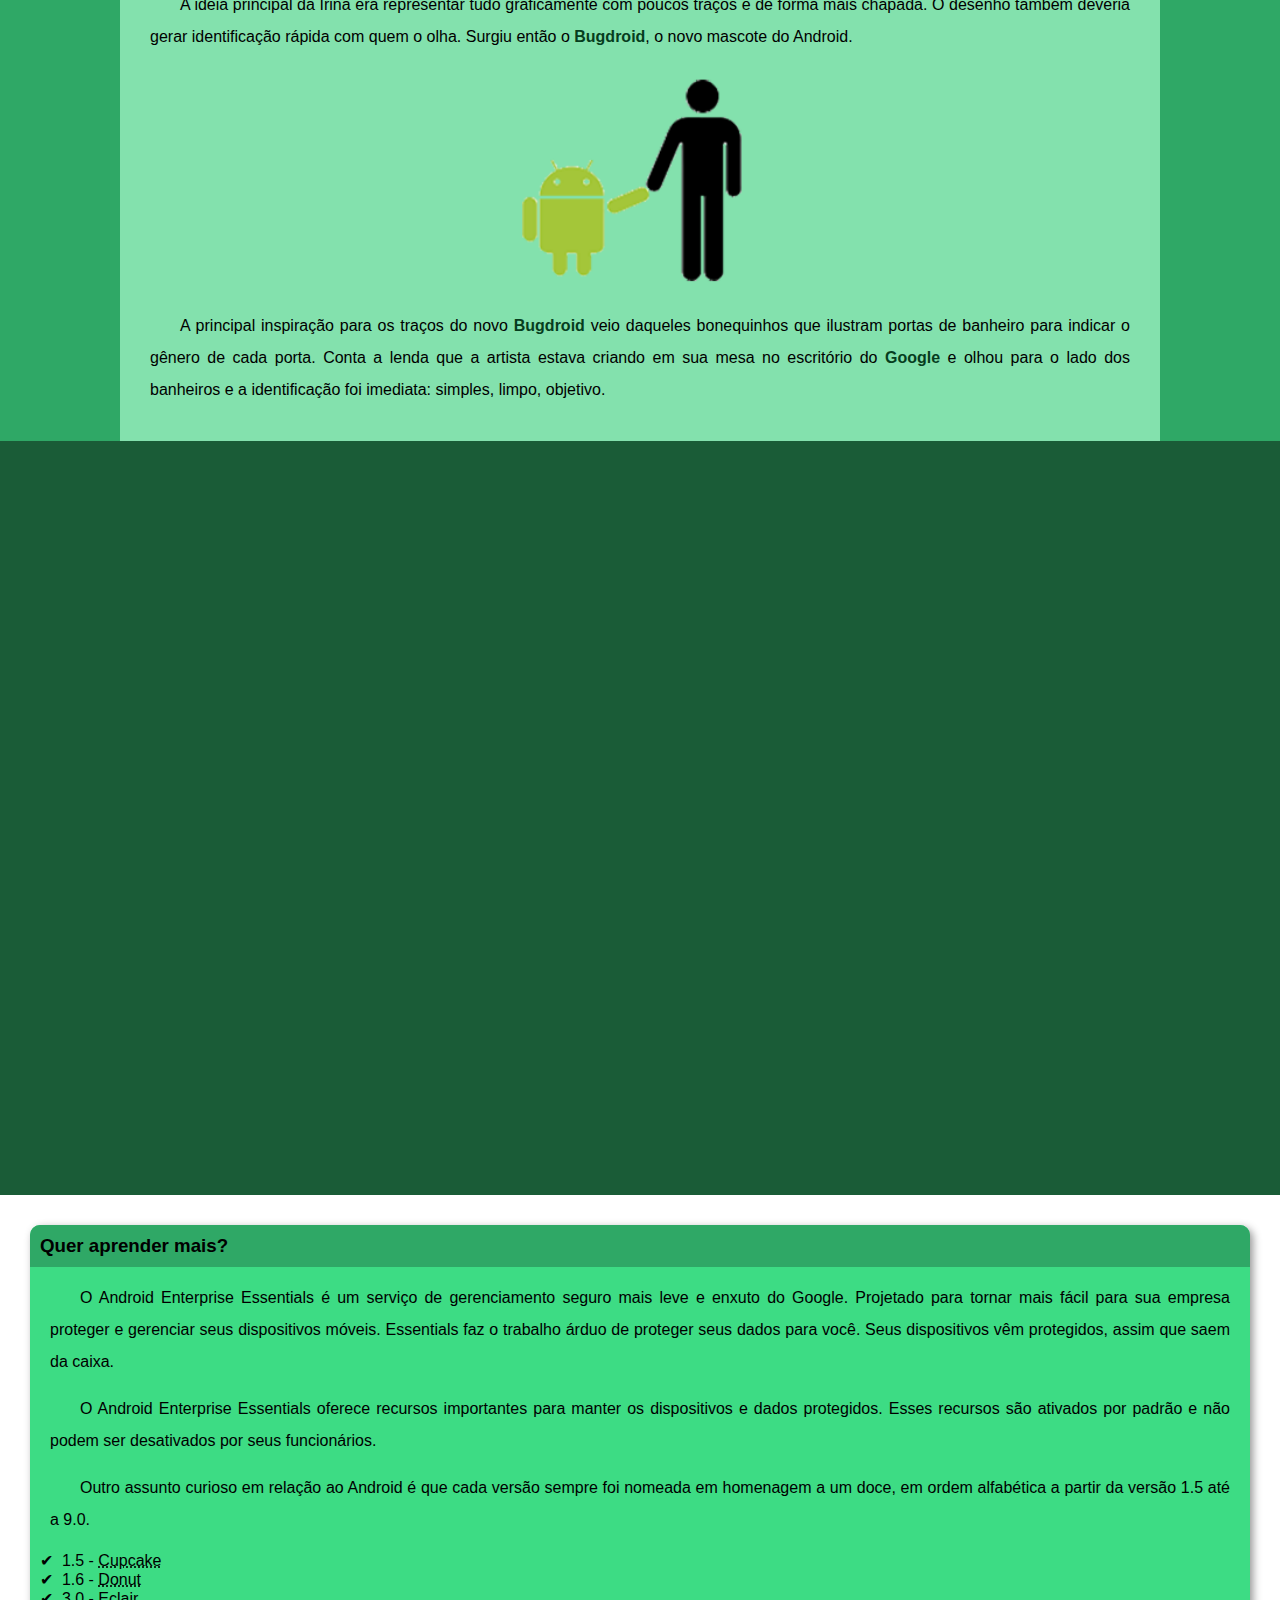
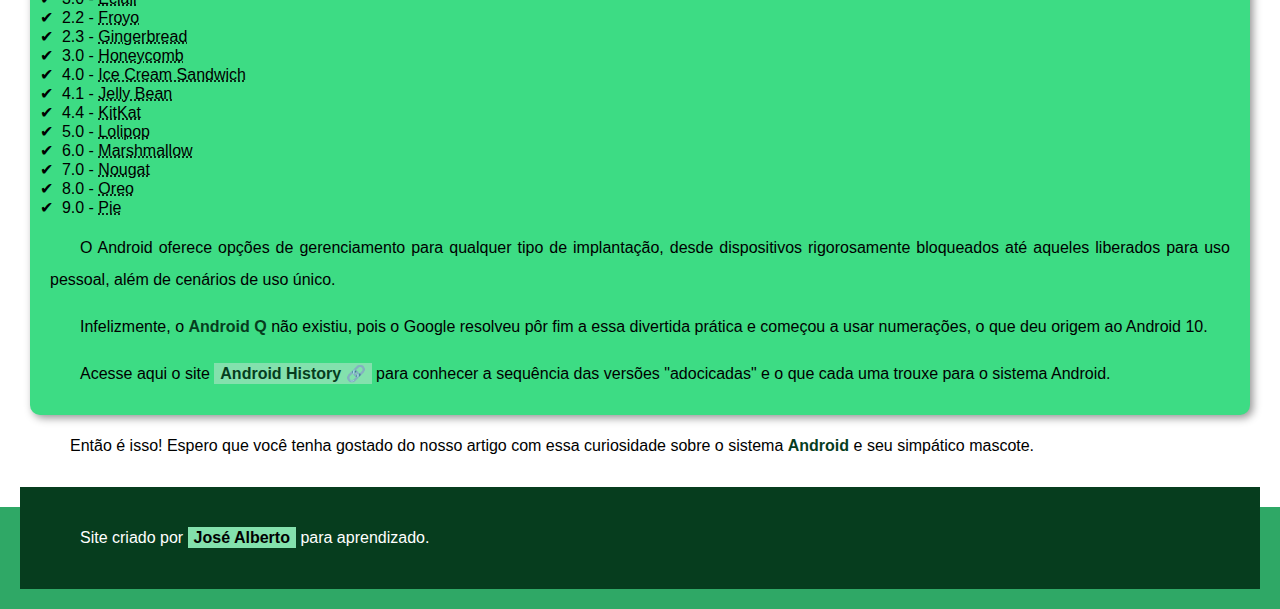
==== commit 7d9914a4: "atualização do classe pequena" ====
--- a/index.html
+++ b/index.html
@@ -55,7 +55,7 @@
                 
                 <p>A ideia principal da Irina era representar tudo graficamente com poucos traços e de forma mais chapada. O desenho também deveria gerar identificação rápida com quem o olha. Surgiu então o <strong>Bugdroid</strong>, o novo mascote do Android.</p>
 
-                <img src="imagens/bugdroid.png" id="pequena" alt="Bugdroid">
+                <img src="imagens/bugdroid.png" class="pequena" alt="Bugdroid">
 
                 <p>A principal inspiração para os traços do novo <strong>Bugdroid</strong> veio daqueles bonequinhos que ilustram portas de banheiro para indicar o gênero de cada porta. Conta a lenda que a artista estava criando em sua mesa no escritório do <strong>Google</strong> e olhou para o lado dos banheiros e a identificação foi imediata: simples, limpo, objetivo.</p>
             </section>  
--- a/StyleSheets/style.css
+++ b/StyleSheets/style.css
@@ -130,11 +130,133 @@
     width: 100%;
 }
 
-main img#pequena {
+main img.pequena {
     display: block;
     max-width: 350px;
     margin: auto;
 }
 
-
-
+article {
+    padding: 20px;
+}
+
+section#introducao {
+    display: flex;
+    flex-flow: row wrap;
+    height: 100%;
+    margin: -20px -20px 0 -20px;
+    padding: 20px;
+    background-color: var(--cor1);
+}
+
+section#introducao > h1 {
+    padding: 30px;
+    margin: auto;
+    font-family: var(--fonte-android);
+    font-size: 1.8em;
+    font-weight: normal;
+    text-align: center;
+    color: var(--cor5);
+}
+
+section#introducao > p {
+    flex: 1 200px;
+}
+
+section#conteudo {
+    height: 100%;
+    column-count: 2;
+    column-width: 245px;
+    column-gap: 40px;
+    margin: 0 -20px;
+    padding: 20px;
+    background-color: var(--cor0);
+}
+
+section#conteudo > h2 {
+    padding: 30px;
+    font-family: var(--fonte-android);
+    font-size: 1.3em;
+    font-weight: normal;
+    color: var(--cor4);
+}
+
+section#depoimento {
+    height: 100%;
+    max-width: 1000px;
+    min-width: 300px;
+    margin: auto;
+    padding: 20px;
+    background-color: var(--cor1);
+}
+
+section#depoimento > h2 {
+    padding: 30px;
+    font-family: var(--fonte-android);
+    font-size: 1.3em;
+    font-weight: normal;
+    color: var(--cor5);
+}
+
+section.video {
+    position: relative;
+    margin: 0 -20px;
+    padding: 20px;
+    padding-bottom: 58%;
+    background-color: var(--cor4);
+}
+
+section.video iframe {
+    position: absolute;
+    top: 12.5%;
+    left: 12.5%;
+    width: 75%;
+    height: 75%;
+}
+
+section#adicional {
+    height: 100%;
+    margin: 0 -20px -20px;
+    padding: 30px;
+    background-color: white;
+}
+
+section#adicional > aside {
+    padding: 10px;
+    background-color: var(--cor2);
+    box-shadow: 3px 3px  8px rgba(0, 0, 0, 0.415);
+    border-radius: 10px;
+}
+
+section#adicional > aside > h3 {
+    margin: -10px -10px 0 -10px;
+    padding: 10px;
+    color: black;
+    background-color: var(--cor3);
+    border-radius:  10px 10px 0 0;
+}
+
+section#adicional > aside > ul {
+    column-span: 2;
+    list-style-type: '\2714\00A0\00A0';
+    list-style-position: inside;
+}
+
+footer {
+    padding: 20px;
+    font-size: 1em;
+    text-align: center;
+    color: white;
+    background-color: var(--cor5);
+}
+
+footer a {
+    font-weight: bold;
+    text-decoration: none;
+    color: black;
+}
+
+footer a:hover {
+    text-decoration: underline;
+    color: var(--cor1);
+}
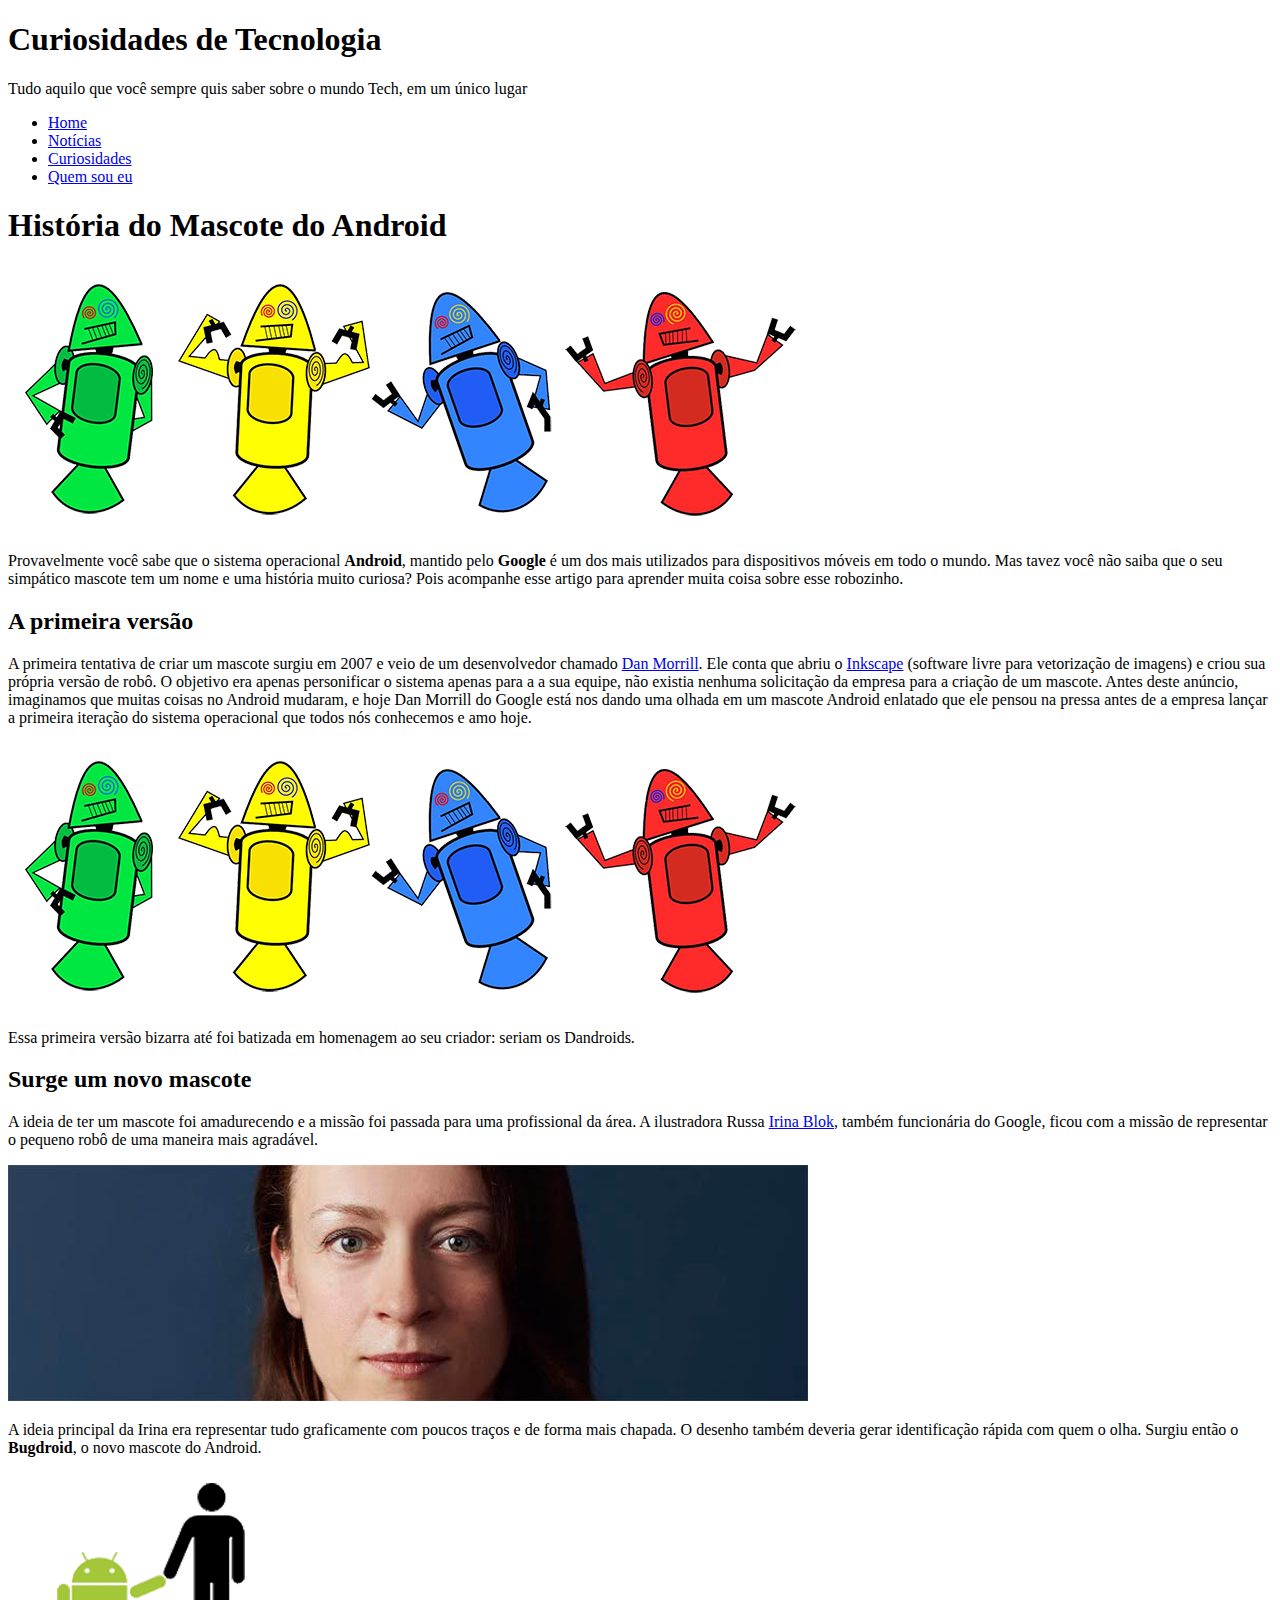
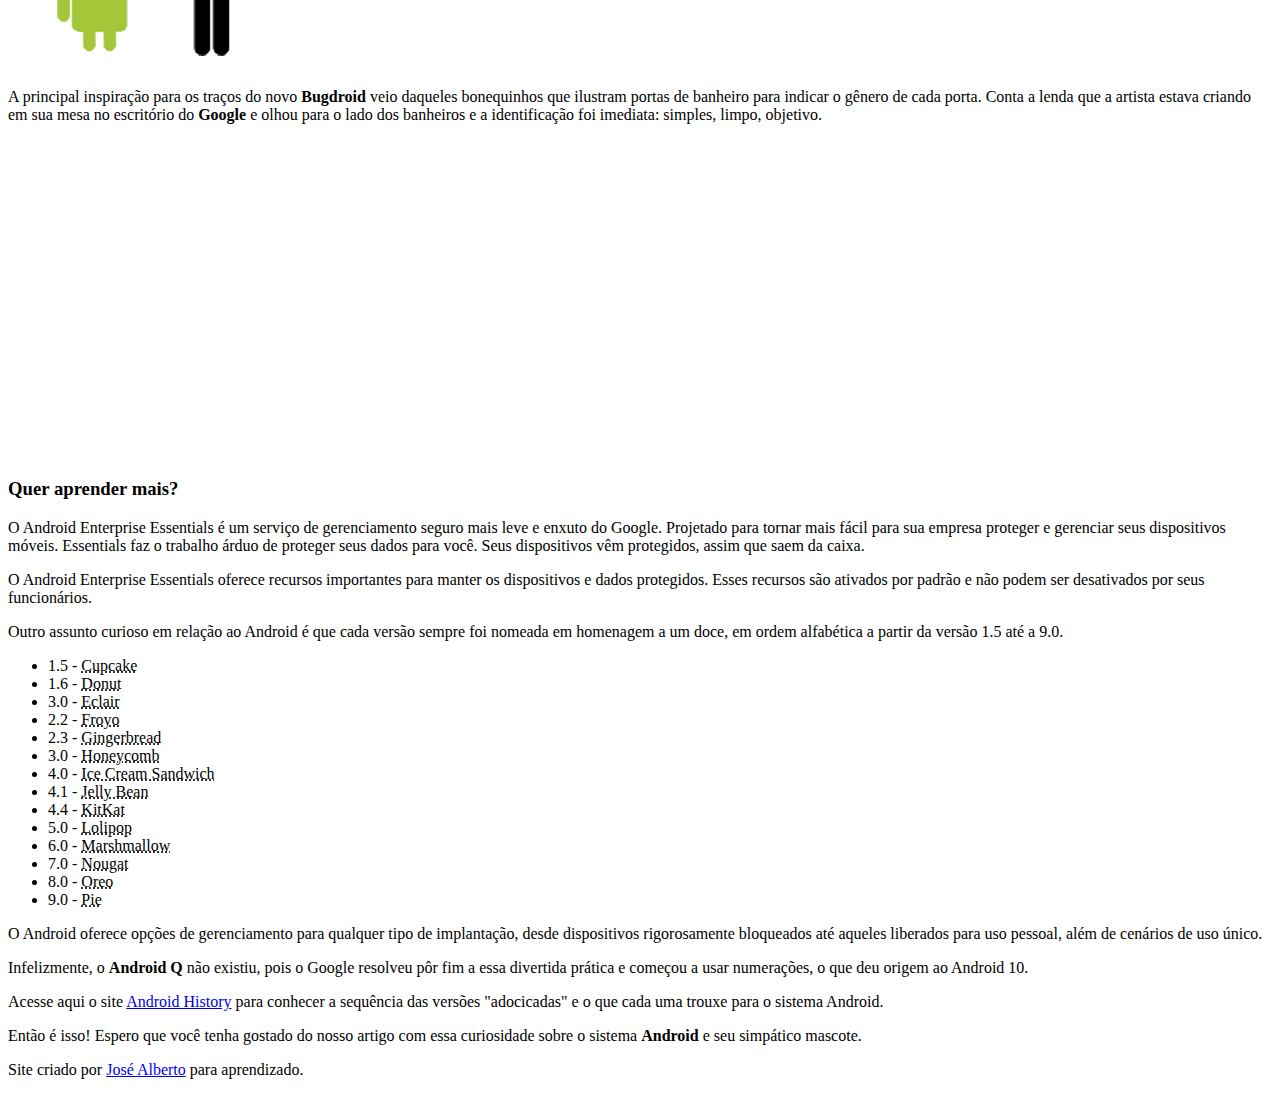
==== commit e872999e: "Update index.html" ====
--- a/index.html
+++ b/index.html
@@ -5,7 +5,7 @@
     <meta http-equiv="X-UA-Compatible" content="IE=edge">
     <meta name="viewport" content="width=device-width, initial-scale=1.0">
     <link rel="shortcut icon" href="imagens/favicon.ico" type="image/x-icon">
-    <link rel="stylesheet" href="StyleSheets/style.css">
+    <link rel="stylesheet" href="Stylesheets/style.css">
     <title>Como surgiu o mascote do android?</title>
 </head>
 <body>
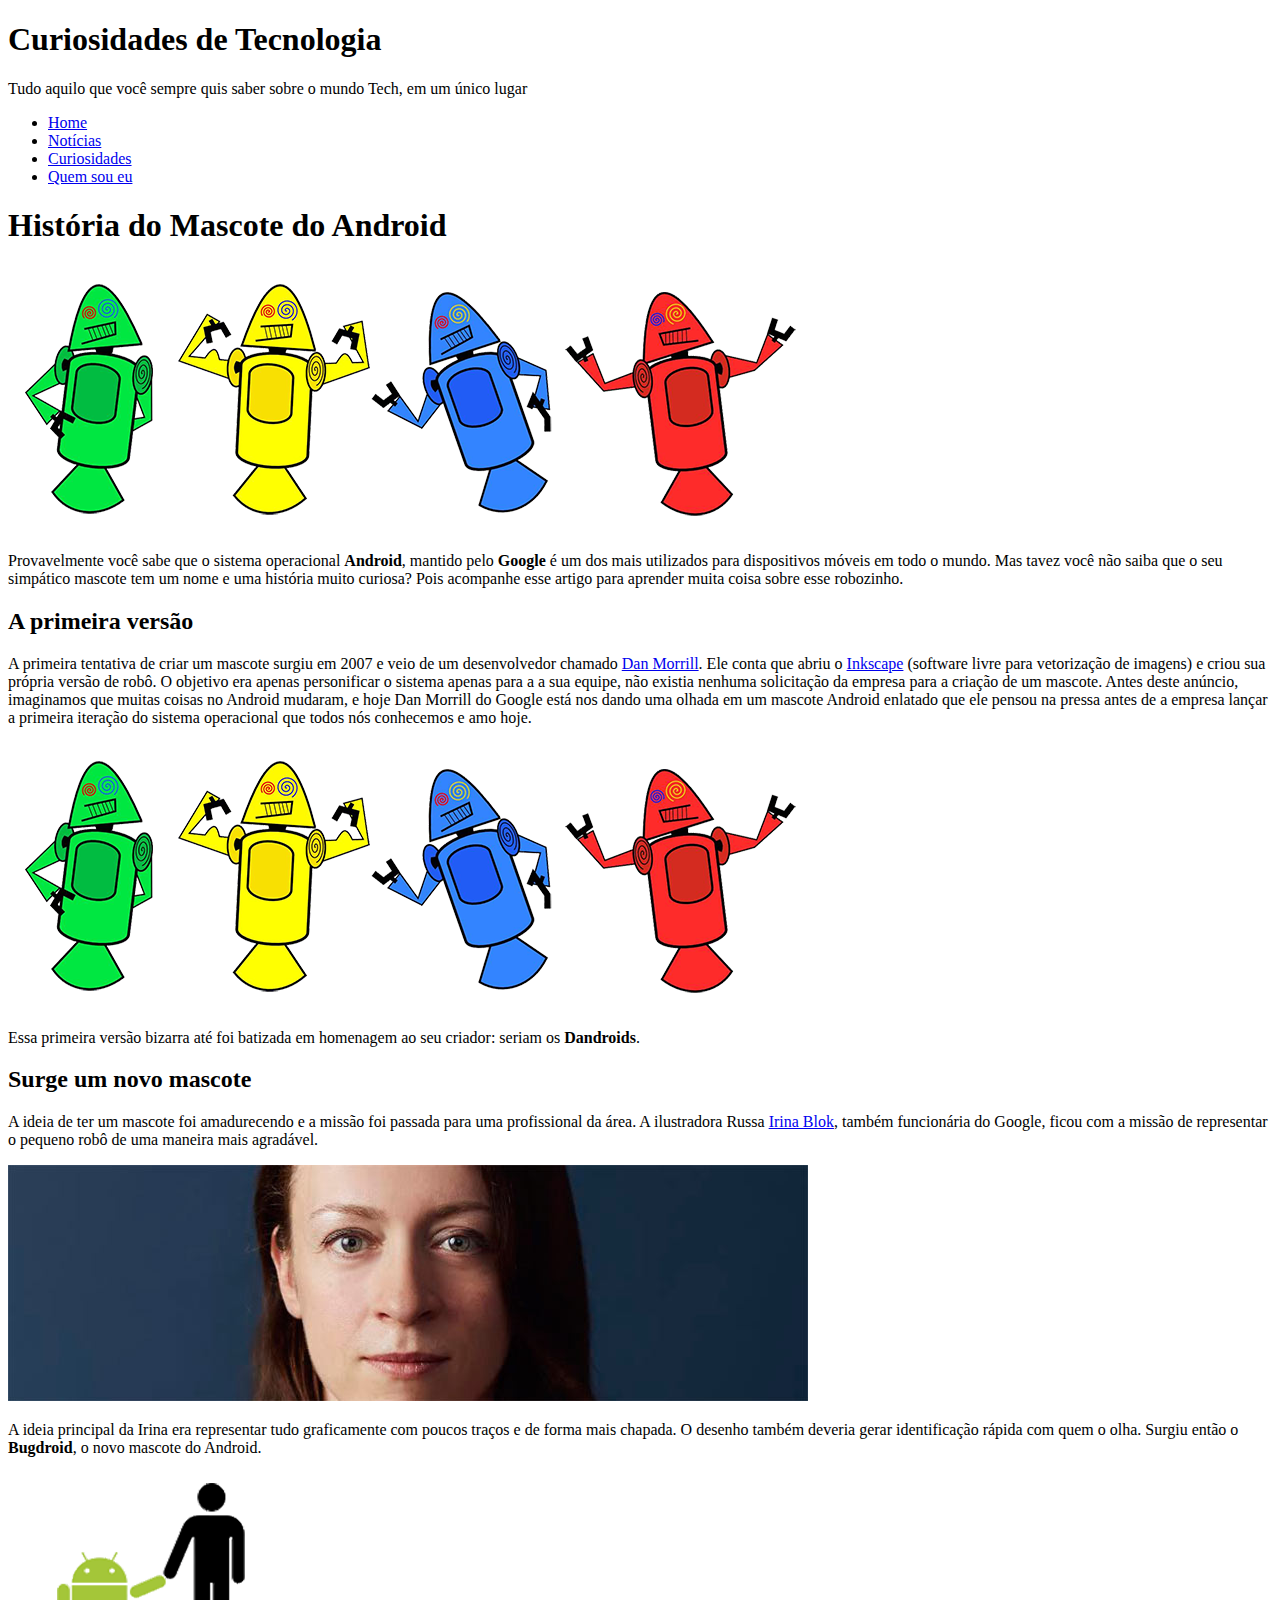
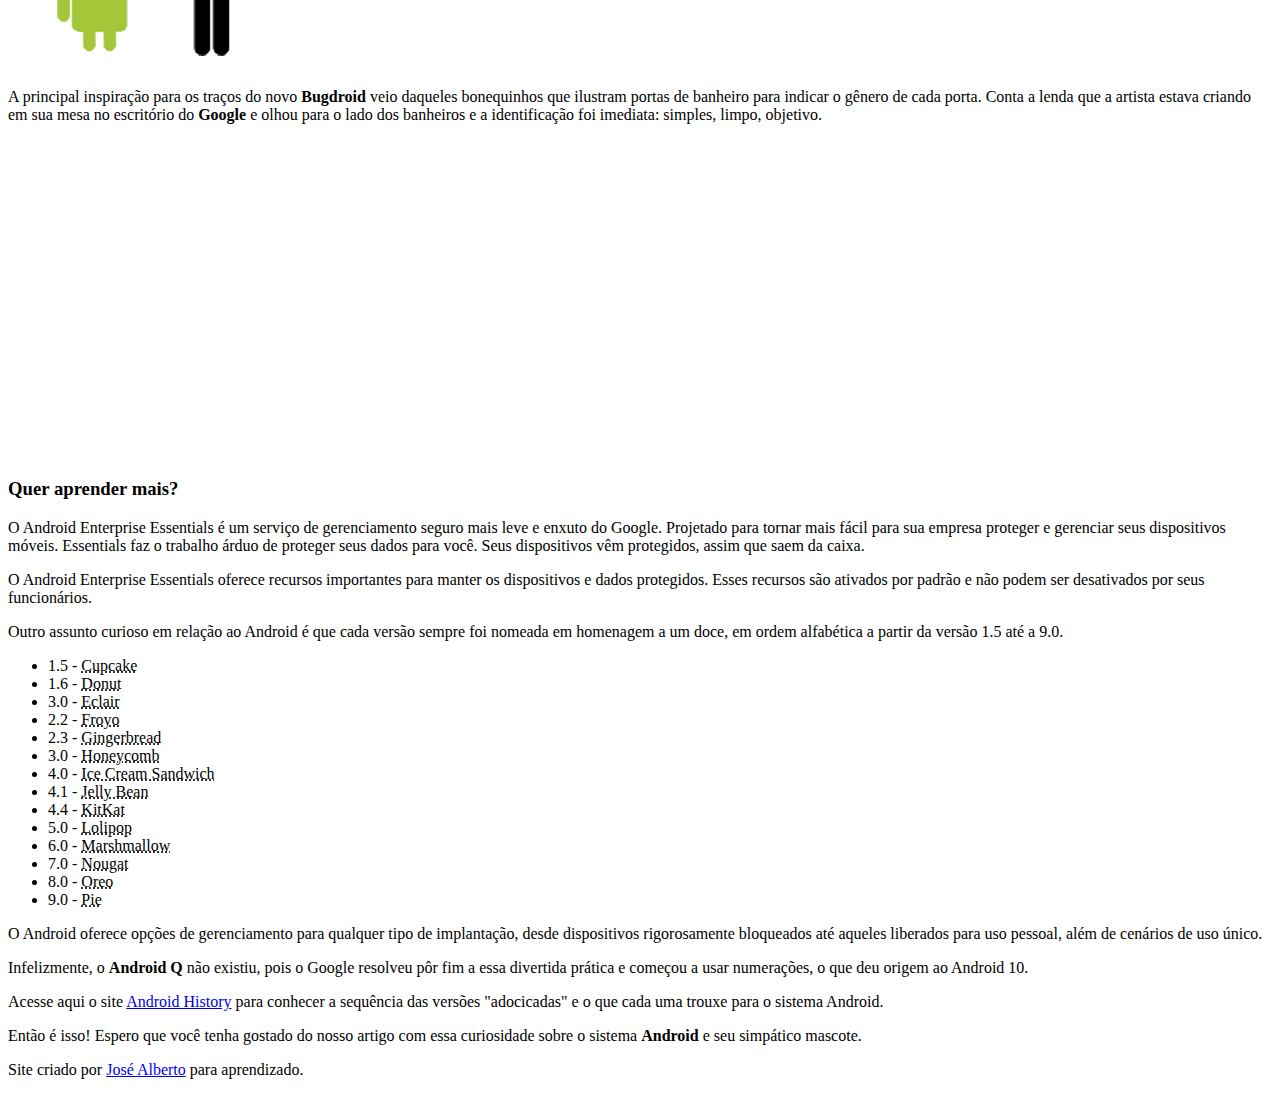
==== commit 2af1e217: "Update index.html" ====
--- a/index.html
+++ b/index.html
@@ -23,48 +23,54 @@
     </nav>
     <main>
         <article>
-            <section id="introducao">   
+            <section id="introducao">    
                 <h1>História do Mascote do Android</h1>
+
+                <picture>
+                    <source media="(max-width: 670px)" srcset="imagens/dan-droids-pq.png" type="image/png">
+                    <img src="imagens/dan-droids.png" alt="Primeiro mascote do Android">
+                </picture>
                 
+                <p>Provavelmente você sabe que o sistema operacional <strong>Android</strong>, mantido pelo <strong>Google</strong> é um dos mais utilizados para dispositivos móveis em todo o mundo. Mas tavez você não saiba que o seu simpático mascote tem um nome e uma história muito curiosa? Pois acompanhe esse artigo para aprender muita coisa sobre esse robozinho.</p>
+            </section>
+    
+            <section id="conteudo">
+                <h2>A primeira versão</h2>
+    
+                <p>A primeira tentativa de criar um mascote surgiu em 2007 e veio de um desenvolvedor chamado <a href="https://androidcommunity.com/dan-morrill-shows-us-the-android-mascot-that-almost-was-20130103/" target="_blank" class="externo">Dan Morrill</a>. Ele conta que abriu o <a href="https://inkscape.org/pt-br/" target="_blank" class="externo">Inkscape</a> (software livre para vetorização de imagens) e criou sua própria versão de robô. O objetivo era apenas personificar o sistema apenas para a a sua equipe, não existia nenhuma solicitação da empresa para a criação de um mascote. Antes deste anúncio, imaginamos que muitas coisas no Android mudaram, e hoje Dan Morrill do Google está nos dando uma olhada em um mascote Android enlatado que ele pensou na pressa antes de a empresa lançar a primeira iteração do sistema operacional que todos nós conhecemos e amo hoje.</p>
+
                 <picture>
                     <source media="(max-width: 670px)" srcset="imagens/dan-droids-pq.png" type="image/png">
                     <img src="imagens/dan-droids.png" alt="Primeiro mascote do Android">
                 </picture>
 
-                <p>Provavelmente você sabe que o sistema operacional <strong>Android</strong>, mantido pelo <strong>Google</strong> é um dos mais utilizados para dispositivos móveis em todo o mundo. Mas tavez você não saiba que o seu simpático mascote tem um nome e uma história muito curiosa? Pois acompanhe esse artigo para aprender muita coisa sobre esse robozinho.</p>
+                <p>Essa primeira versão bizarra até foi batizada em homenagem ao seu criador: seriam os <strong>Dandroids</strong>.</p>
             </section>
-            <section id="conteudo">
-                </a>
-                <h2>A primeira versão</h2>
-                <p>A primeira tentativa de criar um mascote surgiu em 2007 e veio de um desenvolvedor chamado <a href="https://androidcommunity.com/dan-morrill-shows-us-the-android-mascot-that-almost-was-20130103/" target="_blank" rel="noopener noreferrer" class="externo">Dan Morrill</a>. Ele conta que abriu o <a href="https://inkscape.org/pt-br/" target="_blank" rel="noopener noreferrer" class="externo">Inkscape</a> (software livre para vetorização de imagens) e criou sua própria versão de robô. O objetivo era apenas personificar o sistema apenas para a a sua equipe, não existia nenhuma solicitação da empresa para a criação de um mascote. Antes deste anúncio, imaginamos que muitas coisas no Android mudaram, e hoje Dan Morrill do Google está nos dando uma olhada em um mascote Android enlatado que ele pensou na pressa antes de a empresa lançar a primeira iteração do sistema operacional que todos nós conhecemos e amo hoje.</p>
-                
-                <picture>
-                    <source media="(max-width: 670px)" srcset="imagens/dan-droids-pq.png" type="image/png">
-                    <img src="imagens/dan-droids.png" alt="Primeiro mascote do Android">
-                </picture>
-                <p>Essa primeira versão bizarra até foi batizada em homenagem ao seu criador: seriam os Dandroids.</p>
-            </section>
+    
             <section id="depoimento">
                 <h2>Surge um novo mascote</h2>
-                <p>A ideia de ter um mascote foi amadurecendo e a missão foi passada para uma profissional da área. A ilustradora Russa <a href="https://www.irinablok.com/android" target="_blank" rel="noopener noreferrer" class="externo">Irina Blok</a>, também funcionária do Google, ficou com a missão de representar o pequeno robô de uma maneira mais agradável.</p>
-                
+    
+                <p>A ideia de ter um mascote foi amadurecendo e a missão foi passada para uma profissional da área. A ilustradora Russa <a href="https://www.irinablok.com/android" target="_blank" class="externo">Irina Blok</a>, também funcionária do Google, ficou com a missão de representar o pequeno robô de uma maneira mais agradável.</p>
+
                 <picture>
                     <source media="(max-width: 670px)" srcset="imagens/irina-blok-pq.jpg" type="image/jpg">
-                    <img src="imagens/irina-blok.jpg" alt="Irina Blok, criadora do BugDroid">
+                    <img src="imagens/irina-blok.jpg" alt="Irina Blok, criadora do Bugdroid">
                 </picture>
-                
+
                 <p>A ideia principal da Irina era representar tudo graficamente com poucos traços e de forma mais chapada. O desenho também deveria gerar identificação rápida com quem o olha. Surgiu então o <strong>Bugdroid</strong>, o novo mascote do Android.</p>
 
                 <img src="imagens/bugdroid.png" class="pequena" alt="Bugdroid">
 
                 <p>A principal inspiração para os traços do novo <strong>Bugdroid</strong> veio daqueles bonequinhos que ilustram portas de banheiro para indicar o gênero de cada porta. Conta a lenda que a artista estava criando em sua mesa no escritório do <strong>Google</strong> e olhou para o lado dos banheiros e a identificação foi imediata: simples, limpo, objetivo.</p>
-            </section>  
+            </section>
+    
             <section class="video">
                 <div>
                     <p><iframe width="560" height="315" src="https://www.youtube.com/embed/l2UDgpLz20M" title="YouTube video player" frameborder="0" allow="accelerometer; autoplay; clipboard-write; encrypted-media; gyroscope; picture-in-picture" allowfullscreen>
                     </iframe></p>
                 </div>
             </section>
+            
             <section id="adicional">
                 <aside>
                     <h3>Quer aprender mais?</h3>
@@ -89,15 +95,15 @@
                     </ul>
                     <p>O Android oferece opções de gerenciamento para qualquer tipo de implantação, desde dispositivos rigorosamente bloqueados até aqueles liberados para uso pessoal, além de cenários de uso único.</p>
                     <p>Infelizmente, o <strong>Android Q</strong> não existiu, pois o Google resolveu pôr fim a essa divertida prática e começou a usar numerações, o que deu origem ao Android 10.</p>
-                    <p>Acesse aqui o site <a href="https://www.android.com/intl/en_uk/history/#/donut" target="_blank" rel="noopener noreferrer" class="externo">Android History</a> para conhecer a sequência das versões "adocicadas" e o que cada uma trouxe para o sistema Android.</p>
-            </aside>
+                    <p>Acesse aqui o site <a href="https://www.android.com/intl/en_uk/history/#/donut" target="_blank" class="externo">Android History</a> para conhecer a sequência das versões "adocicadas" e o que cada uma trouxe para o sistema Android.</p>
+                </aside>
+    
                 <p>Então é isso! Espero que você tenha gostado do nosso artigo com essa curiosidade sobre o sistema <strong>Android</strong> e seu simpático mascote.</p>
             </section>
-            
-            <footer>
-                <p>Site criado por <a href="http://github.com/JoseAlbertoRodrigues" target="_blank" rel="noopener noreferrer">José Alberto</a> para aprendizado.</p>
-            </footer>
         </article>
     </main>
+    <footer>
+        <p>Site criado por <a href="https://github.com/JoseAlbertoRodrigues" target="_blank">José Alberto</a> para aprendizado.</p>
+    </footer>
 </body>
 </html>